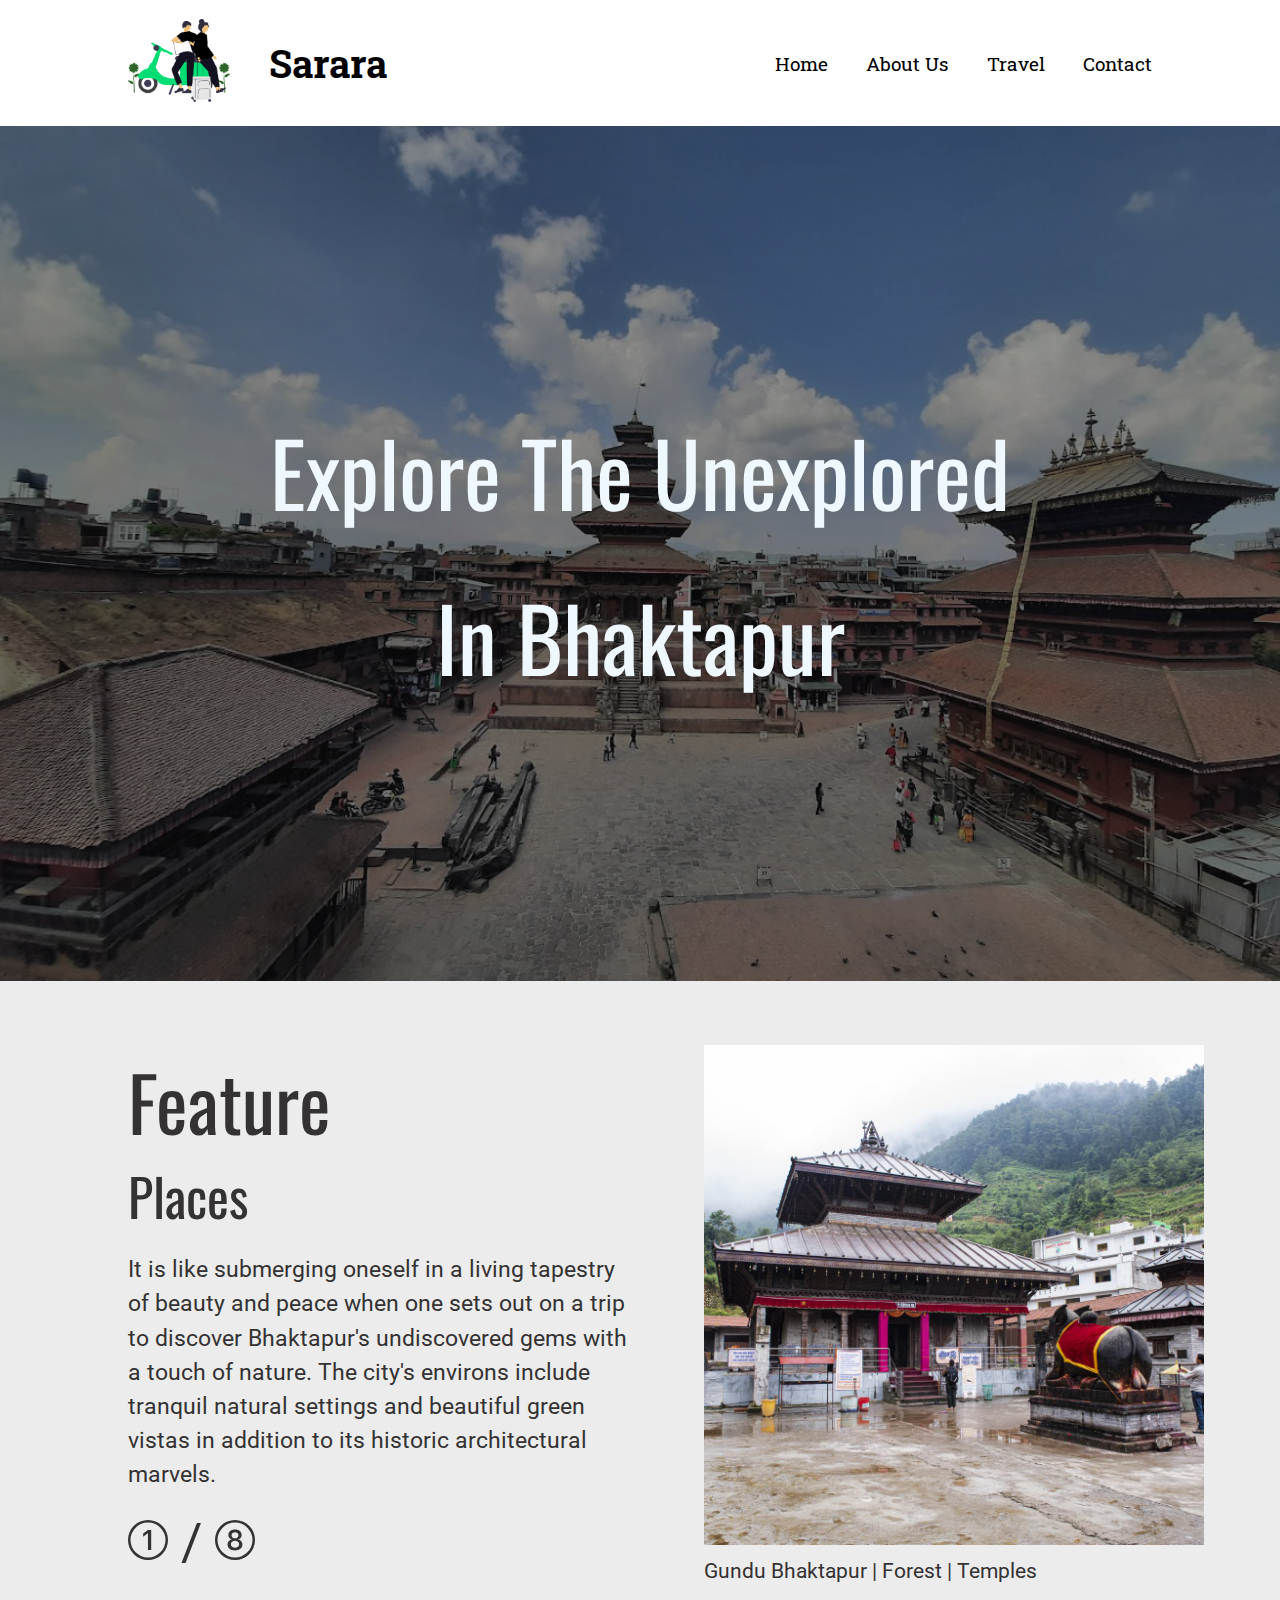
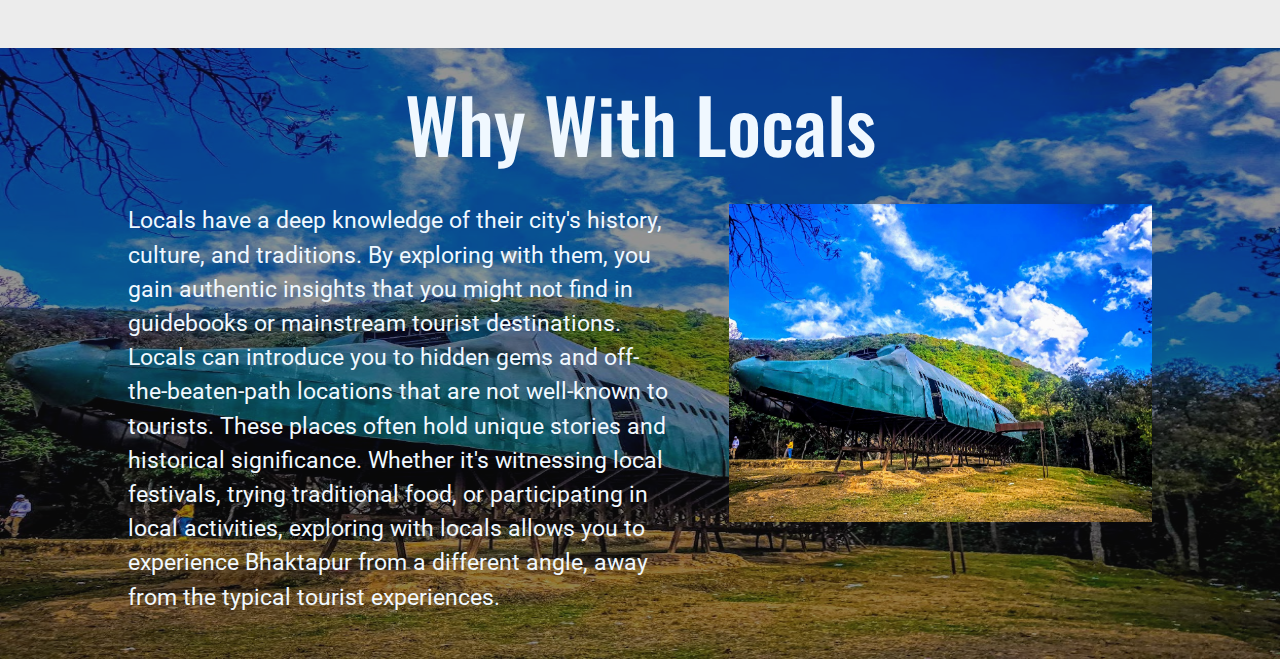
==== html/index.html @ 26d7cf59 "file added" ====
<!DOCTYPE html>
<html lang="en">
<head>
    <meta charset="UTF-8">
    <meta http-equiv="X-UA-Compatible" content="IE=edge">
    <meta name="viewport" content="width=device-width, initial-scale=1.0">
    <link rel="stylesheet" href="../css/nav.css">
    <link rel="stylesheet" href="../css/home.css">
    <title>Document</title>
</head>
<body>
    <div class="header">
        <div class="navbar">
            <div class="navbar-img">
                <a href="/" class="navbar-a"><img src="../static/image/elegent-_1_.jpg" alt=""></a>
                <a href="/" class="navbar-font"> 
                    <img src="../image/logo.png" alt="">
                </a>
                <h1>Sarara</h1>
            </div>
            <div class="navlist">
                <a class="nav" href="">Home</a>
                <a class="nav" href="">About Us</a>
                <a class="nav" href="">Travel</a>
                <a class="nav" href="">Contact</a>
            </div>
            <div class="menu hide">
                <svg class="menu-svg" version="1.1" id="Capa_1" xmlns="http://www.w3.org/2000/svg"
                    xmlns:xlink="http://www.w3.org/1999/xlink" x="0px" y="0px" viewBox="0 0 512 512"
                    style="enable-background:new 0 0 512 512;" xml:space="preserve">
    
                    <path d="M501.333,96H10.667C4.779,96,0,100.779,0,106.667s4.779,10.667,10.667,10.667h490.667c5.888,0,10.667-4.779,10.667-10.667
                       S507.221,96,501.333,96z" />
    
                    <path d="M501.333,245.333H10.667C4.779,245.333,0,250.112,0,256s4.779,10.667,10.667,10.667h490.667
                       c5.888,0,10.667-4.779,10.667-10.667S507.221,245.333,501.333,245.333z" />
    
                    <path d="M501.333,394.667H10.667C4.779,394.667,0,399.445,0,405.333C0,411.221,4.779,416,10.667,416h490.667
                       c5.888,0,10.667-4.779,10.667-10.667C512,399.445,507.221,394.667,501.333,394.667z" />
    
                </svg>
            </div>
        </div>
    </div>
    <div class="slider-root">
        <div class="slider-image">
            <!-- <img src="../image/nyatapola.jpeg" alt=""> -->
            <img src="../image/taumadhi.jpg" alt="">
                <div class="slider-transparent">
                    <h3>Explore The Unexplored</h3>
                    <h3> In Bhaktapur</h3>
                    
                        
                    
                </div>
        </div>
    </div>
    <div class="feature-place">
        <div class="left">
            <h1>Feature</h1>
            <h2>Places</h2>
            <p>It is like submerging oneself in a living tapestry of beauty and peace when one sets out on a trip to discover Bhaktapur's undiscovered gems with a touch of nature. The city's environs include tranquil natural settings and beautiful green vistas in addition to its historic architectural marvels. 
            </p>
            <svg xmlns="http://www.w3.org/2000/svg" width="40" height="40" fill="currentColor" class="bi bi-1-circle" viewBox="0 0 16 16">
                <path d="M1 8a7 7 0 1 0 14 0A7 7 0 0 0 1 8Zm15 0A8 8 0 1 1 0 8a8 8 0 0 1 16 0ZM9.283 4.002V12H7.971V5.338h-.065L6.072 6.656V5.385l1.899-1.383h1.312Z"/>
            </svg> /
            <svg xmlns="http://www.w3.org/2000/svg" width="40" height="40" fill="currentColor" class="bi bi-8-circle" viewBox="0 0 16 16">
                <path d="M1 8a7 7 0 1 0 14 0A7 7 0 0 0 1 8Zm15 0A8 8 0 1 1 0 8a8 8 0 0 1 16 0Zm-5.03 1.803c0 1.394-1.218 2.355-2.988 2.355-1.763 0-2.953-.955-2.953-2.344 0-1.271.95-1.851 1.647-2.003v-.065c-.621-.193-1.33-.738-1.33-1.781 0-1.225 1.09-2.121 2.66-2.121s2.654.896 2.654 2.12c0 1.061-.738 1.595-1.336 1.782v.065c.703.152 1.647.744 1.647 1.992Zm-4.347-3.71c0 .739.586 1.255 1.383 1.255s1.377-.516 1.377-1.254c0-.733-.58-1.23-1.377-1.23s-1.383.497-1.383 1.23Zm-.281 3.645c0 .838.72 1.412 1.664 1.412.943 0 1.658-.574 1.658-1.412 0-.843-.715-1.424-1.658-1.424-.944 0-1.664.58-1.664 1.424Z"/>
              </svg>
        </div>
        <div class="right">
            <img src="../image/doleshwar.jpg" alt="">
            <p>Gundu Bhaktapur | Forest | Temples</p>
        </div>
    </div>  
    <div class="whylocal">
        <img src="../image/plane.jpeg" alt="">
        <div class="why-content">
            <h1>Why With Locals</h1>
            <div class="why-detail">
                <p>Locals have a deep knowledge of their city's history, culture, and traditions. 
                    By exploring with them, you gain authentic insights that you might not find in guidebooks or mainstream tourist destinations. 
                    Locals can introduce you to hidden gems and off-the-beaten-path locations that are not well-known to tourists. 
                    These places often hold unique stories and historical significance.
                    Whether it's witnessing local festivals, trying traditional food, or participating in local activities, exploring with locals allows you to experience Bhaktapur from a different angle, away from the typical tourist experiences.
                </p>
                <img src="../image/plane.jpeg" alt="">
            </div>
        </div>
    </div>  
    <script src="../js/nav.js"></script>
</body>
</html>
---- css/nav.css ----
@import url('https://fonts.googleapis.com/css2?family=Roboto+Slab:wght@300&family=Roboto:wght@300&display=swap');
@import url('https://fonts.googleapis.com/css2?family=Oswald:wght@400;500&display=swap');

*{
    padding: 0;
    margin: 0;
    box-sizing: border-box;
    font-family: 'Roboto', sans-serif;

}
html{
    font-size: 62.5%;
}
.header{
    width: 100%;
}
h1,h2,h3,h4,h5,h6,a{
    font-family: 'Roboto Slab', serif;

}
.navbar{
    width: 100%;
    display: flex;
    justify-content: space-between;
    padding: 1.5vw 10vw;
    /* padding-top: 2vw; */
    justify-items: center;
    align-items: center;
}
.navbar a{
    font-size:1.5vw;
    text-decoration: none;
    color: black;
}
.navbar-img{
    display: flex;
    align-items: center;
}
.navbar-img > h1{
    font-size: clamp(2vw,3vw,5vw);
    margin-left: clamp(2vw,3vw,5vw);

}
.navbar-a, .navbar-font{
    -webkit-tap-highlight-color:transparent;
    
}
.navbar a img{
    width: clamp(7vw,8vw,12vw);
    outline: none;
}
.navbar-img .navbar-font svg{
    width: clamp(10vw,20vw,30vw);
    margin-left: 1rem;
    fill: tomato;
}
.navbar a img:focus{
    outline: 0 !important;
}
.navlist{
    display: flex;
    column-gap: 3vw;
    align-items: center;
}
.navlist a {
    font-size:1.5vw;
    font-weight:400 ;
    text-decoration: none;
    color: black;
    
    
}
.navlist a:hover{
    border-bottom: .15rem solid rgba(148, 31, 31, 0.836)
}
.hide{
    display: none;

}
.search-box{
    display: flex;
    justify-content: center;
    align-items: center;
    column-gap: 10px;
    
}
.unactive{
    display: none;
}
.searchtext{
    outline: none;
    display: none;
    width: 0;
    font-size: 2rem;
    border: 2px solid lightgrey;
    border-radius: 5rem;
    padding: 1.5rem 3rem;
    position: relative;
}
.search-button,.search-cross{
    height: 2.5rem;
    width: 2.5rem;  
}
.search-cross {
    display: none;
    position: absolute;
    right: 12%;
}
.searchcross-active{
    display: block;
}
.searchtext-effect{
    width: 35vw;
    display: block;
    animation: fade 1s;
}
@keyframes fade {
    from{
        opacity: 0;
        transform: scale(0)
    }
    to{
        opacity: 1;
        transform: scale(1)
    }
    
}




@media (max-width:950px){
    .navbar{
        justify-content: space-between;
        align-items: center;
        padding: 5vw;
        flex-wrap: wrap;
        
    }
    .navbar a img{
        width: 10vw;
    }
    .navbar-img .navbar-font svg{
        width: 25vw;
    }
    .navlist {
        margin: 0;
        padding: 0 5vw;
        width: 100%;
        display: none;
    }

    .navlist.active{
        display: flex;
        flex-direction: column;
        align-items: flex-start;
        order: 2;

    }
    
    .navlist a{
        display: block;
        padding: 3vw 0;
        font-size: 2rem;
        font-weight: 300;
        padding-bottom: .5vw;

    }
    .menu{
        display: block;
        
    }
    .menu-svg{
        width: 3rem;
        height: 3rem;

    }
     .search-box{
        display:none;
    }
    
    .search-box.active{
        display: flex;
        order: 3;
        margin: 3vw 5vw;
        margin-bottom: .5vw;
    }
    .searchtext-effect{
        width: 75vw;
    }
    .search-cross {
        right: 18%;
    }
}
@media (max-width:600px) {
    
    
    .navlist a{
        padding: 10vw 0;
        padding-bottom: 1vw;

    }
    .navbar a img{
        width: 15vw;
    }
    .navbar-img .navbar-font svg{
        width: 45vw;
    }
    
    .menu{
        
        display: block;
        
    }
    
    
    .navbar a h1{
        font-size:2rem;
        padding: 1rem;
    }
    .menu-svg{
        width: 3.2rem;
        height: 5rem;
    }
    
    .search-box.active{
        margin: 5vw;
    }
    
}
---- css/home.css ----
.slider-root{
    height: 95vh;
    width: 100%;
    display: flex;
    flex-direction: column;
    position: relative;
}
.slider-image{
    height: 100%;
    width: 100%;    
    position: absolute;
    top: 0;
    left: 0;
    /* opacity: 0; */
    /* display: ; */
}
.slider-image img{
    height:100%;
    width: 100%;
    object-fit: cover;
    object-position:center;


}

.slider-transparent{
    display: flex;
    flex-direction: column;
    row-gap: 1rem;
    justify-content: center;
    position: absolute;
    top: 0;
    left: 0;
    height: 100%;
    width: 100%;
    background: rgba(17, 17, 17, 0.452);
}
/* .slider-transparent h3,.slider-transparent p{
    margin-left:9vw;
    
    
} */

.slider-transparent h3{
    font-family: 'Oswald', sans-serif;
    font-size: calc(5.3vw + 2rem);
    font-weight: 400;
    margin-top: 1vw; 
    margin-bottom: 1vw;   
    color: aliceblue;
    text-align: center;
}
.slider-transparent p{
    font-family: 'Roboto', serif;
    font-size:calc(1vw + 1rem);
    font-weight: 400;
    line-height: 1.2;
    /* color: rgb(37, 37, 37); */
    color: aliceblue;
    margin-bottom: 2vw;
    padding-right:clamp(25vw,40vw,50vw) ;

}
.feature-place{
    width: 100%;
    background: rgba(230, 230, 230, 0.741);
    
    display: flex;
    justify-content: space-between;

}
.left, .right{
    width: 50vw;
    padding: 5vw 10vw;
    padding-right: 0;

}
.feature-place, .left > h1 {
    font-family: 'Oswald', sans-serif;
    font-weight: 400;
    font-size: calc(4.3vw + 2rem);
    color: rgb(52, 50, 50);

}
.left p{
    font-family: 'Roboto', serif;
    font-size:calc(1vw + 1rem);
    padding:  1.5vw 0;
    line-height: 1.5;
    color: rgb(52, 50, 50);

    /* padding-right: 7vw; */
    /* margin: 50px 0; */

}
.feature-place, .left > h2 {
    font-family: 'Oswald', sans-serif;
    font-weight: 400;
    font-size: calc(2.5vw + 2rem);

}
.right{
    padding: 5vw ;
}
.right img{
    height: 500px;
    width: 500px;
}
.right > p{
    padding: 1vw 0;
    line-height: 0;
    font-size: calc(0.5vw + 1.5rem);
    
}
.whylocal{
    width: 100%;
    position: relative;
    
}
.whylocal > img{
    height: 100%;
    width: 100%;
    position: absolute;
    top: 0;
    left: 0;

}

.why-content{
    padding: 70px 4vw;
    width: 100%;
    background-color: rgba(17, 17, 17, 0.452);;
    position: relative;
    padding: 1.5vw 10vw;
    


}
.why-content h1{
    font-family: 'Oswald', sans-serif;
    color: aliceblue;
    font-size: calc(4.3vw + 2rem);
    font-weight: 500;
    text-align: center;
}
.why-detail{
    position: relative;
    display: flex;
    column-gap: 4vw;
    padding: 2vw 0;
}
.why-detail p{
    font-family: 'Roboto', serif;
    font-size:calc(1vw + 1rem);
    
    line-height: 1.5;
    color: rgb(52, 50, 50);
    color: aliceblue;

}
.why-detail img{
    height: calc(17vw + 10rem);
    width: calc(17vw +10rem); 
    object-fit: cover;
}

@media (max-width:950px){
    .slider-image h3,.slider-image p{
        margin-left: 5vw;
        
    }
    
    .slider-image p{
        margin-bottom: 7vw;
        
    }
    .feature-place{
        flex-direction: column;
    }
    .left{
        padding: 5vw 0;
        width: 100%;
        text-align: center;
    }
    .left p{
        line-height: 2;
        padding:  3vw;
    }
    .right{
        padding: 5vw 0;
        width: 100%;
    }
    .right > img {
        width: 100%;
        object-fit:cover;
    }
    .whylocal{
        background-position: center;
        
        
    }
    .why-detail{
        display: flex;
        padding-top: 1.5rem;
        flex-direction: column-reverse;
        row-gap: 2.5vw;
        align-items: center;
    }
    .why-detail p{
        font-size: 2.1vw;
    }
    .why-detail img{
        height: 50vw;
        width: 80vw;
        margin: 30px 0;
    }
    
    
}

@media (max-width:650px) {
    html{
        font-size: 50%;
    }
    .slider-root{
        height: 60vh;
    }
    .slider-image{
        height: 100%;
        width: 100%;
    }
    .slider-transparent h3,.slider-transparent p{
        margin:0 4vw;
        margin-bottom: 0;
    }
    .slider-transparent p{
        font-size: 4.2fvw;
    }
    .why-detail{
        display: flex;
        padding-top: 1.5rem;
        flex-direction: column-reverse;
        row-gap: 2.5vw;
        align-items: center;
    }
    .why-detail img{
        height: 50vw;
        width: 80vw;
        margin: 30px 0;
    }
    .why-detail p{
        font-size: calc(1.5vw + 1rem);
        /* padding: 5vw; */
        line-height: 1.4;
    }
}
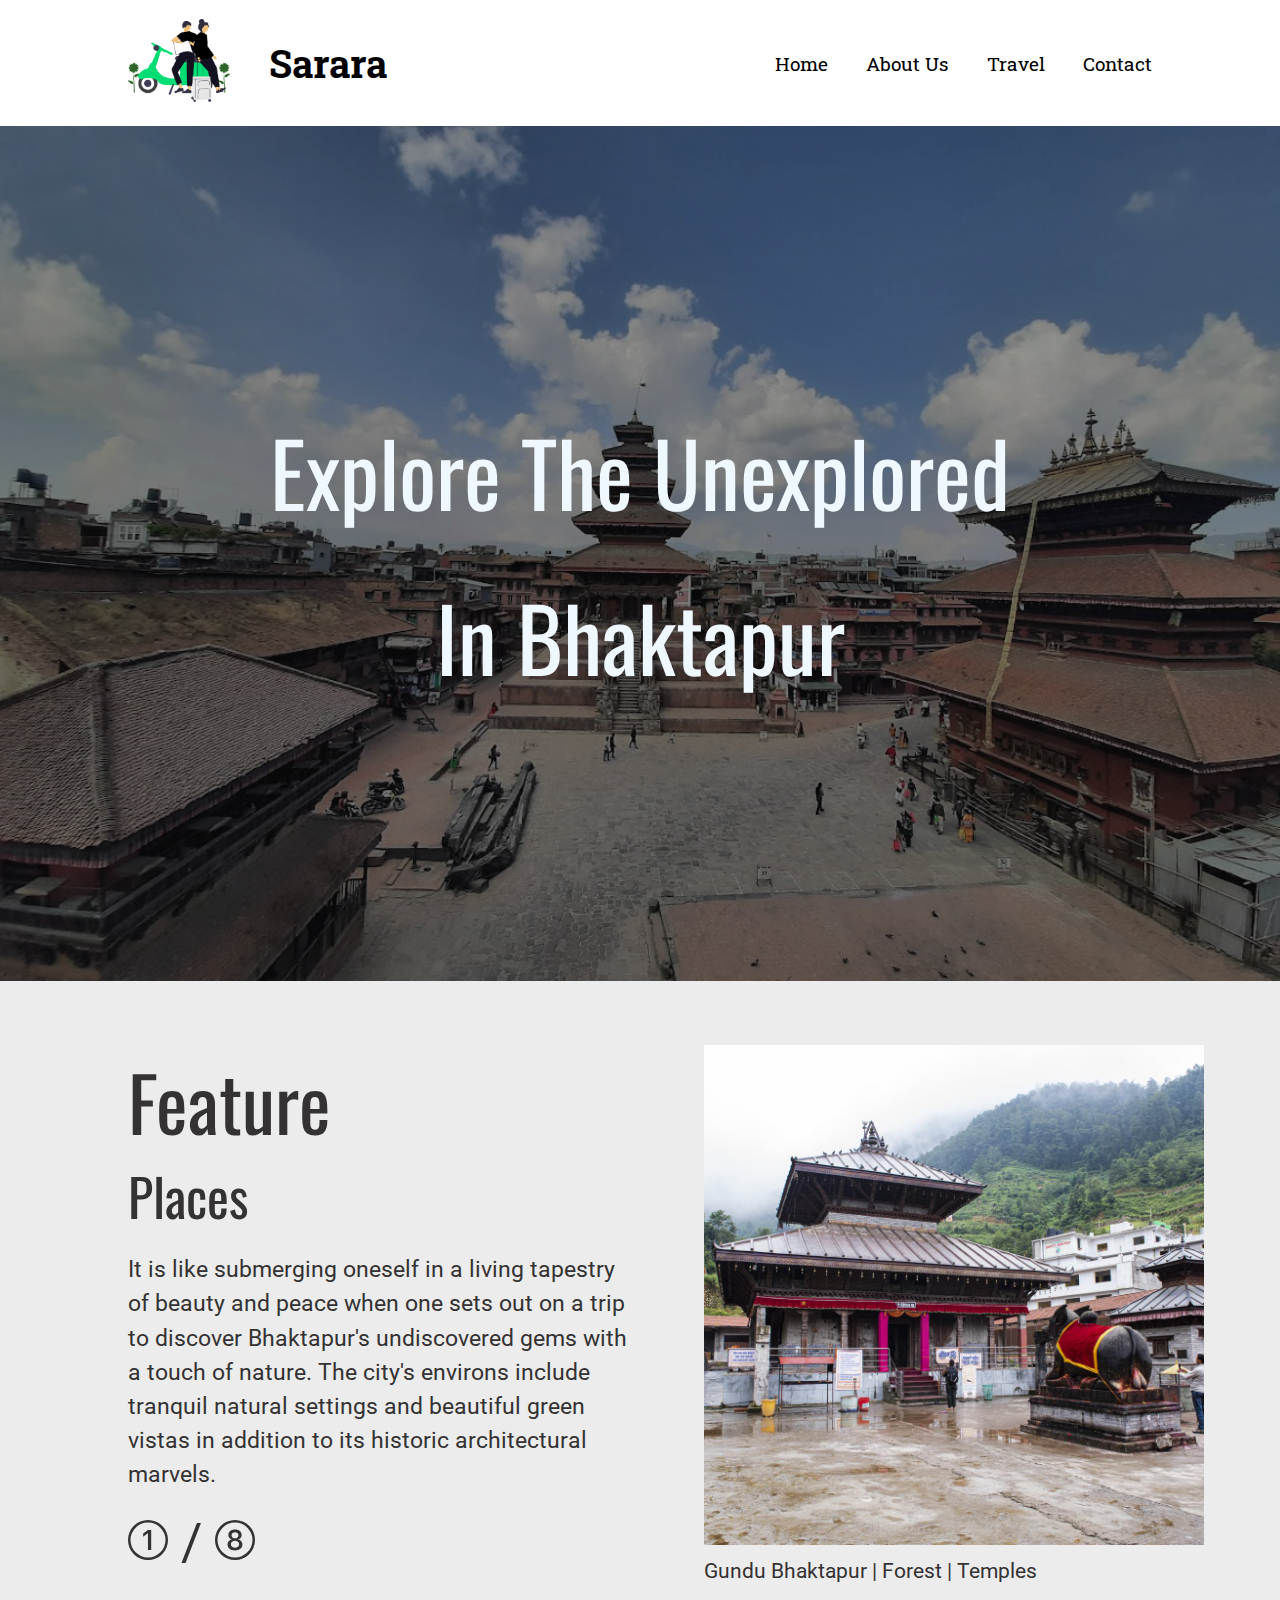
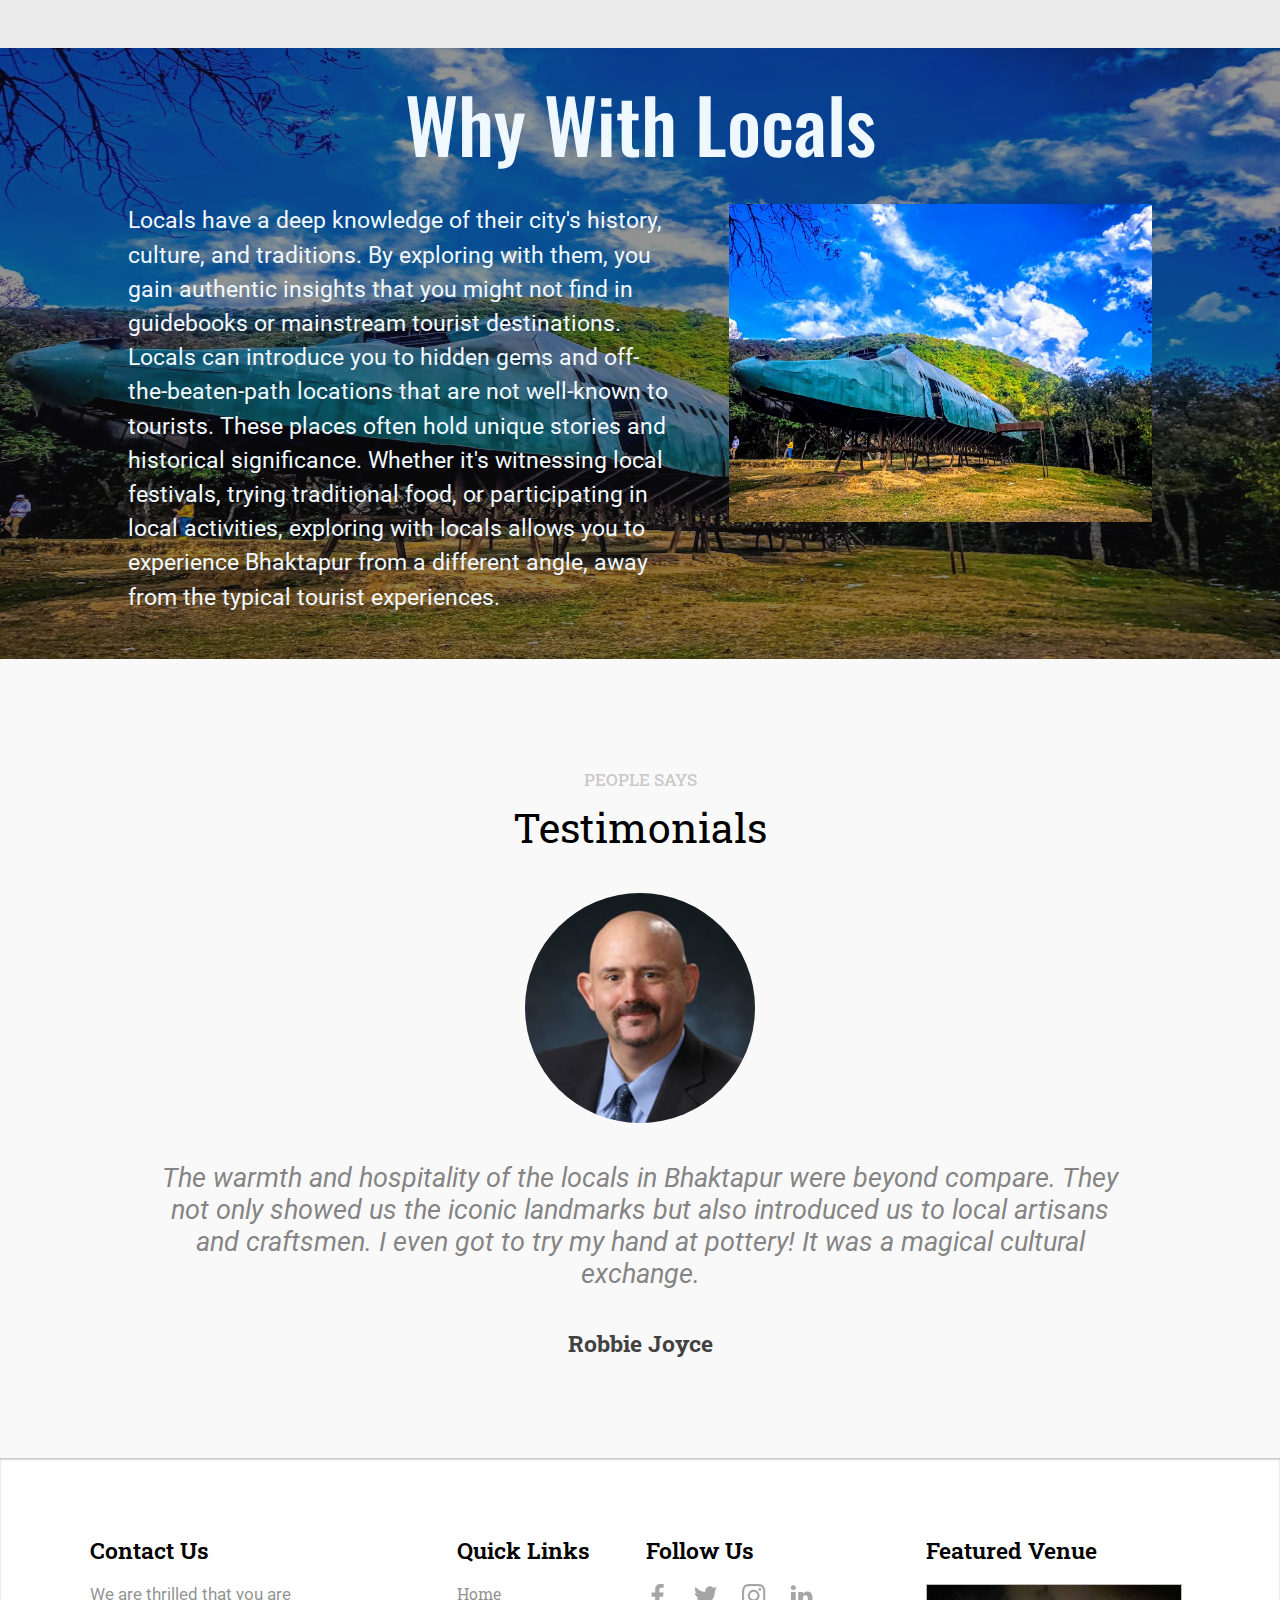
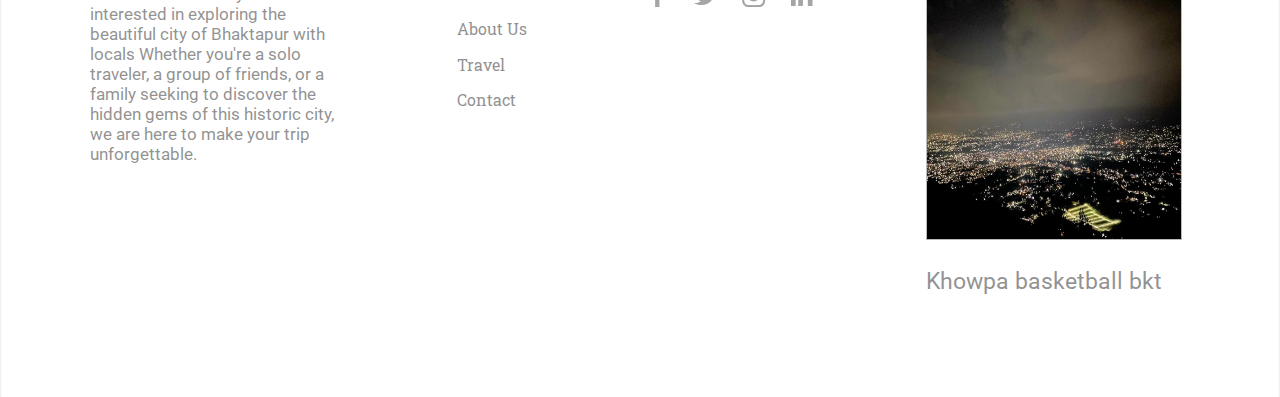
==== commit efde4326: "aad" ====
--- a/html/index.html
+++ b/html/index.html
@@ -6,6 +6,7 @@
     <meta name="viewport" content="width=device-width, initial-scale=1.0">
     <link rel="stylesheet" href="../css/nav.css">
     <link rel="stylesheet" href="../css/home.css">
+    <link rel="stylesheet" href="../css/footer.css">
     <title>Document</title>
 </head>
 <body>
@@ -87,7 +88,63 @@
                 <img src="../image/plane.jpeg" alt="">
             </div>
         </div>
-    </div>  
+    </div> 
+    <div class="testimonial">
+        <h3>PEOPLE SAYS</h3>
+        <h1>Testimonials</h1>
+        <div class="testimonial-slide">
+        <img class="testimonial-pic" src="../image/robbie.jpg" alt="">
+        
+       
+       
+    </div>
+        <p>The warmth and hospitality of the locals in Bhaktapur 
+            were beyond compare. They not only showed us the iconic 
+            landmarks but also introduced us to local artisans and craftsmen.
+             I even got to try my hand at pottery!
+             It was a magical cultural exchange.</p>
+        <h4>Robbie Joyce</h4>
+        </div>
+    <div class="footer">
+        <div class="section1">
+            <h2 class="footer-h2" >Contact Us</h2>
+            <p>We are thrilled that you are interested in exploring the beautiful 
+                city of Bhaktapur with locals  Whether you're a solo traveler, 
+                a group of friends, or a family seeking 
+                to discover the hidden gems of this historic city, we are here to make your trip unforgettable.</p>
+
+        </div>
+        <div class="section2">
+            <h2 class="footer-h2">Quick Links</h2>
+            <div class="section2-link">
+                <a class="nav" href="">Home</a>
+                <a class="nav" href="">About Us</a>
+                <a class="nav" href="">Travel</a>
+                <a class="nav" href="">Contact</a>
+            </div>
+        </div>
+        <div class="section3">
+            <h2 class="footer-h2">Follow Us</h2>
+            <div class="footer-logo">
+                <a href="https://www.facebook.com/"><svg class="footer-svg" version="1.1" id="Capa_1" xmlns="http://www.w3.org/2000/svg" xmlns:xlink="http://www.w3.org/1999/xlink" x="0px" y="0px"
+                viewBox="0 0 155.139 155.139" style="enable-background:new 0 0 155.139 155.139;" xml:space="preserve">
+          
+               <path id="f_1_" d="M89.584,155.139V84.378h23.742l3.562-27.585H89.584V39.184
+                   c0-7.984,2.208-13.425,13.67-13.425l14.595-0.006V1.08C115.325,0.752,106.661,0,96.577,0C75.52,0,61.104,12.853,61.104,36.452
+                   v20.341H37.29v27.585h23.814v70.761H89.584z"/>
+        
+                </svg> </a>
+                <a href="https://www.twitter.com/"><svg class="footer-svg" id="Bold" enable-background="new 0 0 24 24" height="512" viewBox="0 0 24 24" width="512" xmlns="http://www.w3.org/2000/svg"><path d="m21.534 7.113c.976-.693 1.797-1.558 2.466-2.554v-.001c-.893.391-1.843.651-2.835.777 1.02-.609 1.799-1.566 2.165-2.719-.951.567-2.001.967-3.12 1.191-.903-.962-2.19-1.557-3.594-1.557-2.724 0-4.917 2.211-4.917 4.921 0 .39.033.765.114 1.122-4.09-.2-7.71-2.16-10.142-5.147-.424.737-.674 1.58-.674 2.487 0 1.704.877 3.214 2.186 4.089-.791-.015-1.566-.245-2.223-.606v.054c0 2.391 1.705 4.377 3.942 4.835-.401.11-.837.162-1.29.162-.315 0-.633-.018-.931-.084.637 1.948 2.447 3.381 4.597 3.428-1.674 1.309-3.8 2.098-6.101 2.098-.403 0-.79-.018-1.177-.067 2.18 1.405 4.762 2.208 7.548 2.208 8.683 0 14.342-7.244 13.986-14.637z"/></svg> </a>
+                <a href="https://www.instagram.com/"><svg class="footer-svg" height="511pt" viewBox="0 0 511 511.9" width="511pt" xmlns="http://www.w3.org/2000/svg"><path d="m510.949219 150.5c-1.199219-27.199219-5.597657-45.898438-11.898438-62.101562-6.5-17.199219-16.5-32.597657-29.601562-45.398438-12.800781-13-28.300781-23.101562-45.300781-29.5-16.296876-6.300781-34.898438-10.699219-62.097657-11.898438-27.402343-1.300781-36.101562-1.601562-105.601562-1.601562s-78.199219.300781-105.5 1.5c-27.199219 1.199219-45.898438 5.601562-62.097657 11.898438-17.203124 6.5-32.601562 16.5-45.402343 29.601562-13 12.800781-23.097657 28.300781-29.5 45.300781-6.300781 16.300781-10.699219 34.898438-11.898438 62.097657-1.300781 27.402343-1.601562 36.101562-1.601562 105.601562s.300781 78.199219 1.5 105.5c1.199219 27.199219 5.601562 45.898438 11.902343 62.101562 6.5 17.199219 16.597657 32.597657 29.597657 45.398438 12.800781 13 28.300781 23.101562 45.300781 29.5 16.300781 6.300781 34.898438 10.699219 62.101562 11.898438 27.296876 1.203124 36 1.5 105.5 1.5s78.199219-.296876 105.5-1.5c27.199219-1.199219 45.898438-5.597657 62.097657-11.898438 34.402343-13.300781 61.601562-40.5 74.902343-74.898438 6.296876-16.300781 10.699219-34.902343 11.898438-62.101562 1.199219-27.300781 1.5-36 1.5-105.5s-.101562-78.199219-1.300781-105.5zm-46.097657 209c-1.101562 25-5.300781 38.5-8.800781 47.5-8.601562 22.300781-26.300781 40-48.601562 48.601562-9 3.5-22.597657 7.699219-47.5 8.796876-27 1.203124-35.097657 1.5-103.398438 1.5s-76.5-.296876-103.402343-1.5c-25-1.097657-38.5-5.296876-47.5-8.796876-11.097657-4.101562-21.199219-10.601562-29.398438-19.101562-8.5-8.300781-15-18.300781-19.101562-29.398438-3.5-9-7.699219-22.601562-8.796876-47.5-1.203124-27-1.5-35.101562-1.5-103.402343s.296876-76.5 1.5-103.398438c1.097657-25 5.296876-38.5 8.796876-47.5 4.101562-11.101562 10.601562-21.199219 19.203124-29.402343 8.296876-8.5 18.296876-15 29.398438-19.097657 9-3.5 22.601562-7.699219 47.5-8.800781 27-1.199219 35.101562-1.5 103.398438-1.5 68.402343 0 76.5.300781 103.402343 1.5 25 1.101562 38.5 5.300781 47.5 8.800781 11.097657 4.097657 21.199219 10.597657 29.398438 19.097657 8.5 8.300781 15 18.300781 19.101562 29.402343 3.5 9 7.699219 22.597657 8.800781 47.5 1.199219 27 1.5 35.097657 1.5 103.398438s-.300781 76.300781-1.5 103.300781zm0 0"/><path d="m256.449219 124.5c-72.597657 0-131.5 58.898438-131.5 131.5s58.902343 131.5 131.5 131.5c72.601562 0 131.5-58.898438 131.5-131.5s-58.898438-131.5-131.5-131.5zm0 216.800781c-47.097657 0-85.300781-38.199219-85.300781-85.300781s38.203124-85.300781 85.300781-85.300781c47.101562 0 85.300781 38.199219 85.300781 85.300781s-38.199219 85.300781-85.300781 85.300781zm0 0"/><path d="m423.851562 119.300781c0 16.953125-13.746093 30.699219-30.703124 30.699219-16.953126 0-30.699219-13.746094-30.699219-30.699219 0-16.957031 13.746093-30.699219 30.699219-30.699219 16.957031 0 30.703124 13.742188 30.703124 30.699219zm0 0"/></svg> </a>
+                <a href="https://www.linkedin.com/"><svg class="footer-svg" height="682pt" viewBox="-21 -35 682.66669 682" width="682pt" xmlns="http://www.w3.org/2000/svg"><path d="m77.613281-.667969c-46.929687 0-77.613281 30.816407-77.613281 71.320313 0 39.609375 29.769531 71.304687 75.8125 71.304687h.890625c47.847656 0 77.625-31.695312 77.625-71.304687-.894531-40.503906-29.777344-71.320313-76.714844-71.320313zm0 0"/><path d="m8.109375 198.3125h137.195313v412.757812h-137.195313zm0 0"/><path d="m482.054688 188.625c-74.011719 0-123.640626 69.546875-123.640626 69.546875v-59.859375h-137.199218v412.757812h137.191406v-230.5c0-12.339843.894531-24.660156 4.519531-33.484374 9.917969-24.640626 32.488281-50.167969 70.390625-50.167969 49.644532 0 69.5 37.851562 69.5 93.339843v220.8125h137.183594v-236.667968c0-126.78125-67.6875-185.777344-157.945312-185.777344zm0 0"/></svg> </a>
+                </div>
+        </div>
+        <div class="section4">
+            <h2 class="footer-h2">Featured Venue</h2>
+            <img src="../image/malegaun-night.jpg" alt="">
+            <p>Khowpa basketball bkt</p>
+        </div>
+    </div>     
     <script src="../js/nav.js"></script>
 </body>
 </html>--- a/css/home.css
+++ b/css/home.css
@@ -163,7 +163,52 @@
     width: calc(17vw +10rem); 
     object-fit: cover;
 }
-
+.testimonial{
+    width: 100%;
+    text-align: center;
+    padding: 100px 0;
+    background-color: rgba(245, 245, 245, 0.623);
+    
+}
+.testimonial h3{
+    font-size: calc(.7vw + .8rem);
+    font-weight: 500;
+    color: rgba(182, 178, 178, 0.699);
+    padding: .7vw;
+    
+}
+.testimonial h1{
+    font-size: calc(2vw + 1.5rem );
+    font-weight: 400;
+    padding-bottom: 3vw;
+
+}
+.testimonial p{
+    font-size: calc(1.2vw + 1.2rem);
+    font-weight: 400;
+    font-style: italic;
+    color: rgba(112, 111, 111, 0.863);
+    padding: 3vw 12vw;
+
+}
+.testimonial-slide{
+    display: flex ;
+    align-items: center;
+    justify-content: center;
+    column-gap: 30vw ;
+
+}
+.testimonial h4{
+    font-size: calc(1vw + 1rem);
+    color: rgba(46, 46, 46, 0.918);
+    
+
+}
+.testimonial-pic{
+    border-radius: 15rem;
+    height: 18vw;
+    width: 18vw;
+}
 @media (max-width:950px){
     .slider-image h3,.slider-image p{
         margin-left: 5vw;
--- a/css/footer.css
+++ b/css/footer.css
@@ -0,0 +1,96 @@
+*{
+    padding: 0;
+    margin: 0;
+    box-sizing: border-box;
+    font-family: 'Roboto', sans-serif;
+
+}
+html{
+    font-size: 62.5%;
+}
+.footer{
+    width: 100%;
+    display: grid;
+    padding: 6vw 7vw;
+    grid-template-columns: 2fr 1fr 1fr 2fr;
+    grid-gap: 1vw;
+    text-align: left;
+    box-shadow:inset 0 1.5px 2px  rgb(196, 194, 194);
+}
+.footer-h2{
+    font-size: calc(1vw + 1rem);
+    font-weight: 600;
+    padding-bottom: 1.5vw;
+}
+
+.section1 p{
+    color: rgba(110, 110, 110, 0.753);
+    font-size: calc(.7vw + .8rem);
+    padding-right: 7vw;
+    
+}
+
+.section2-link{
+    display: flex;
+    flex-direction: column;
+    row-gap: 1.2vw;
+}
+.section2-link a{
+    font-size: calc(.6vw + .8rem);
+    color: rgba(110, 110, 110, 0.753);
+    text-decoration: none;
+}
+
+
+.footer-logo{
+    display: flex;
+    column-gap: calc(1vw + 1.2rem);
+}
+.footer-svg{
+    height: calc(.8vw + 1.3rem);
+    width: calc(.8vw + 1.3rem);
+    fill: rgb(165, 165, 165);
+}
+.section4{
+    margin-left: 7vw;
+}
+.section4 p{
+    color: rgba(110, 110, 110, 0.753);
+    font-size: calc(1vw + 1rem);
+    padding: 2vw 0;
+    font-weight: 400;
+}
+.section4 img{
+    height: 20vw;
+    width: 20vw;
+    border: 1px solid rgba(161, 161, 161, 0.733);
+}
+.footer-button{
+    background-color: rgb(29, 29, 29);
+    text-decoration: none;
+    padding: .5vw 1.2vw;
+    font-family: 'Roboto', sans-serif;
+    font-size: calc(0.7vw + 0.6rem);
+    font-weight: 600;
+    color: rgb(231, 231, 231);
+    border: 1px solid rgb(26, 26, 26);
+}
+
+@media (max-width:650px) {
+.footer{
+    grid-template-columns: 2fr 2fr;
+    grid-gap: 6vw;
+    grid-row-gap: 5vw;
+    margin-right: -10vw;
+    padding: 10vw;
+    
+}
+
+.section3{
+    order: 2;
+}
+.section4{
+    order: 1;
+    margin: 0;
+}
+}
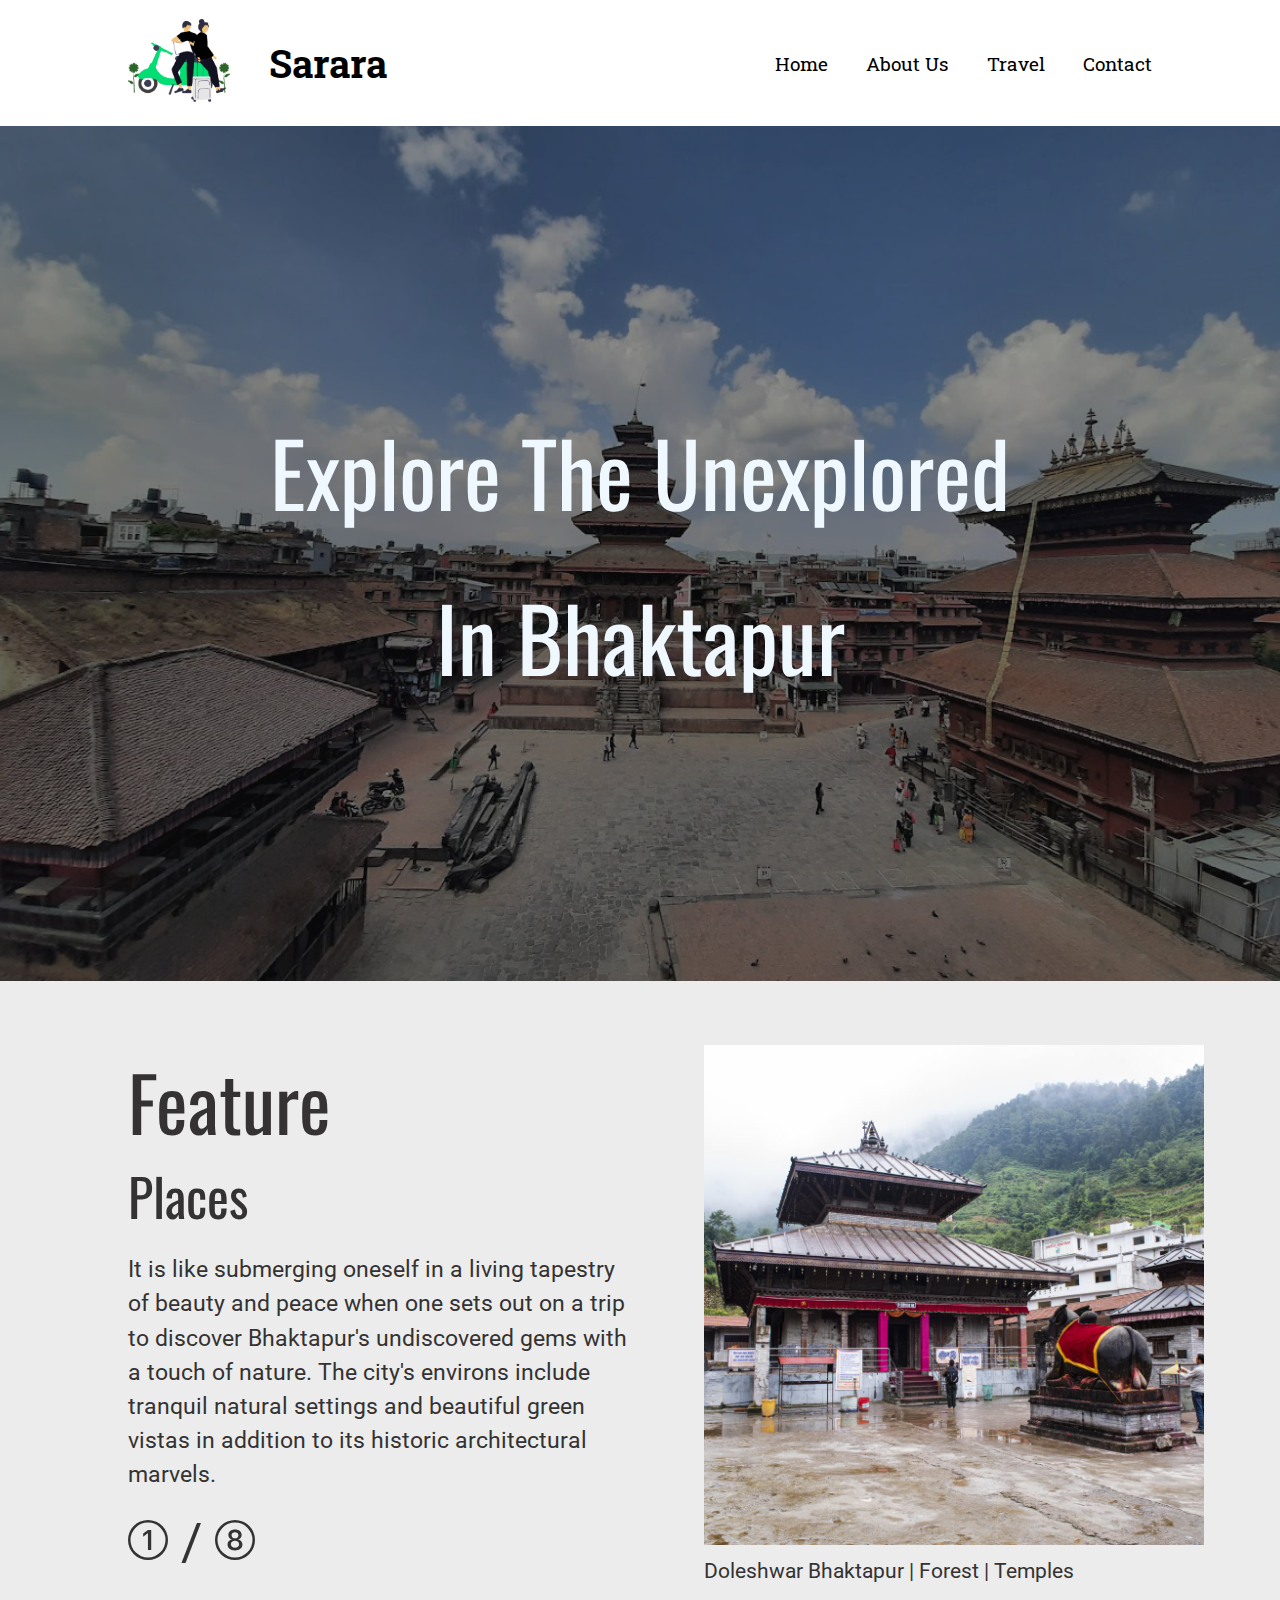
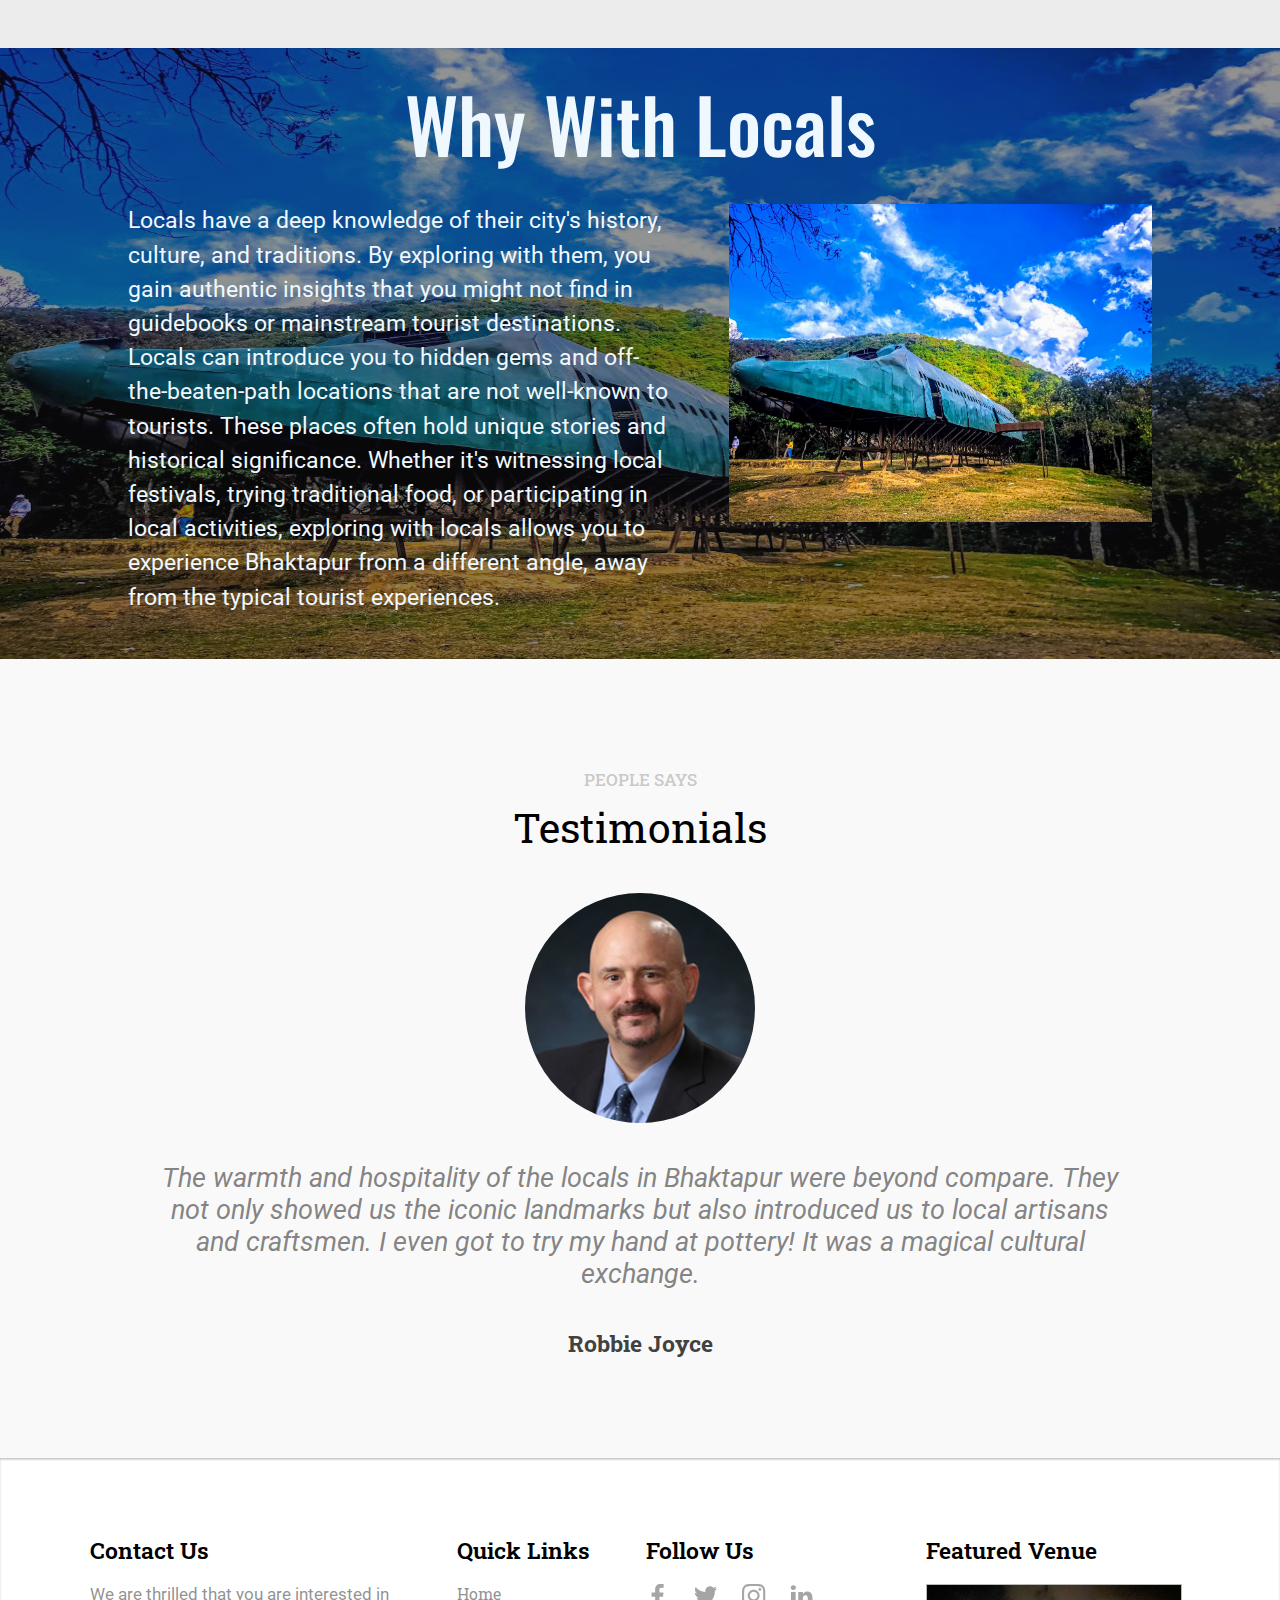
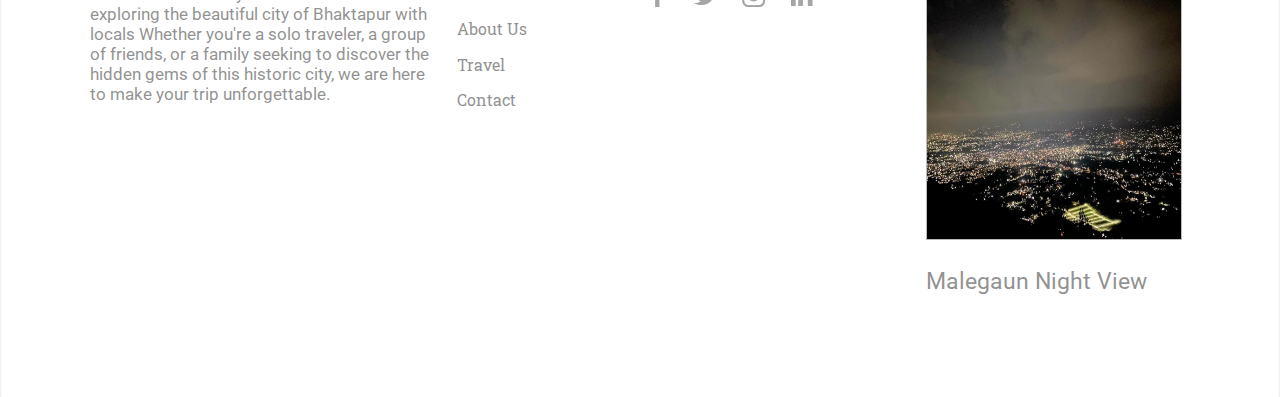
==== commit 3c0c2ecc: "aa" ====
--- a/html/index.html
+++ b/html/index.html
@@ -23,7 +23,7 @@
                 <a class="nav" href="">Home</a>
                 <a class="nav" href="">About Us</a>
                 <a class="nav" href="">Travel</a>
-                <a class="nav" href="">Contact</a>
+                <a class="nav" href="contact.html">Contact</a>
             </div>
             <div class="menu hide">
                 <svg class="menu-svg" version="1.1" id="Capa_1" xmlns="http://www.w3.org/2000/svg"
@@ -71,7 +71,7 @@
         </div>
         <div class="right">
             <img src="../image/doleshwar.jpg" alt="">
-            <p>Gundu Bhaktapur | Forest | Temples</p>
+            <p>Doleshwar Bhaktapur | Forest | Temples</p>
         </div>
     </div>  
     <div class="whylocal">
@@ -93,18 +93,15 @@
         <h3>PEOPLE SAYS</h3>
         <h1>Testimonials</h1>
         <div class="testimonial-slide">
-        <img class="testimonial-pic" src="../image/robbie.jpg" alt="">
-        
-       
-       
-    </div>
+            <img class="testimonial-pic" src="../image/robbie.jpg" alt="">
+        </div>
         <p>The warmth and hospitality of the locals in Bhaktapur 
             were beyond compare. They not only showed us the iconic 
             landmarks but also introduced us to local artisans and craftsmen.
              I even got to try my hand at pottery!
              It was a magical cultural exchange.</p>
         <h4>Robbie Joyce</h4>
-        </div>
+    </div>
     <div class="footer">
         <div class="section1">
             <h2 class="footer-h2" >Contact Us</h2>
@@ -120,7 +117,7 @@
                 <a class="nav" href="">Home</a>
                 <a class="nav" href="">About Us</a>
                 <a class="nav" href="">Travel</a>
-                <a class="nav" href="">Contact</a>
+                <a class="nav" href="contact.html">Contact</a>
             </div>
         </div>
         <div class="section3">
@@ -142,9 +139,10 @@
         <div class="section4">
             <h2 class="footer-h2">Featured Venue</h2>
             <img src="../image/malegaun-night.jpg" alt="">
-            <p>Khowpa basketball bkt</p>
+            <p>Malegaun Night View</p>
         </div>
-    </div>     
+    </div> 
+        
     <script src="../js/nav.js"></script>
 </body>
 </html>--- a/css/home.css
+++ b/css/home.css
@@ -209,6 +209,9 @@
     height: 18vw;
     width: 18vw;
 }
+.testimonial-down{
+    padding-bottom: 100px;
+}
 @media (max-width:950px){
     .slider-image h3,.slider-image p{
         margin-left: 5vw;
--- a/css/footer.css
+++ b/css/footer.css
@@ -26,7 +26,7 @@
 .section1 p{
     color: rgba(110, 110, 110, 0.753);
     font-size: calc(.7vw + .8rem);
-    padding-right: 7vw;
+    /* padding-right: 7vw; */
     
 }
 
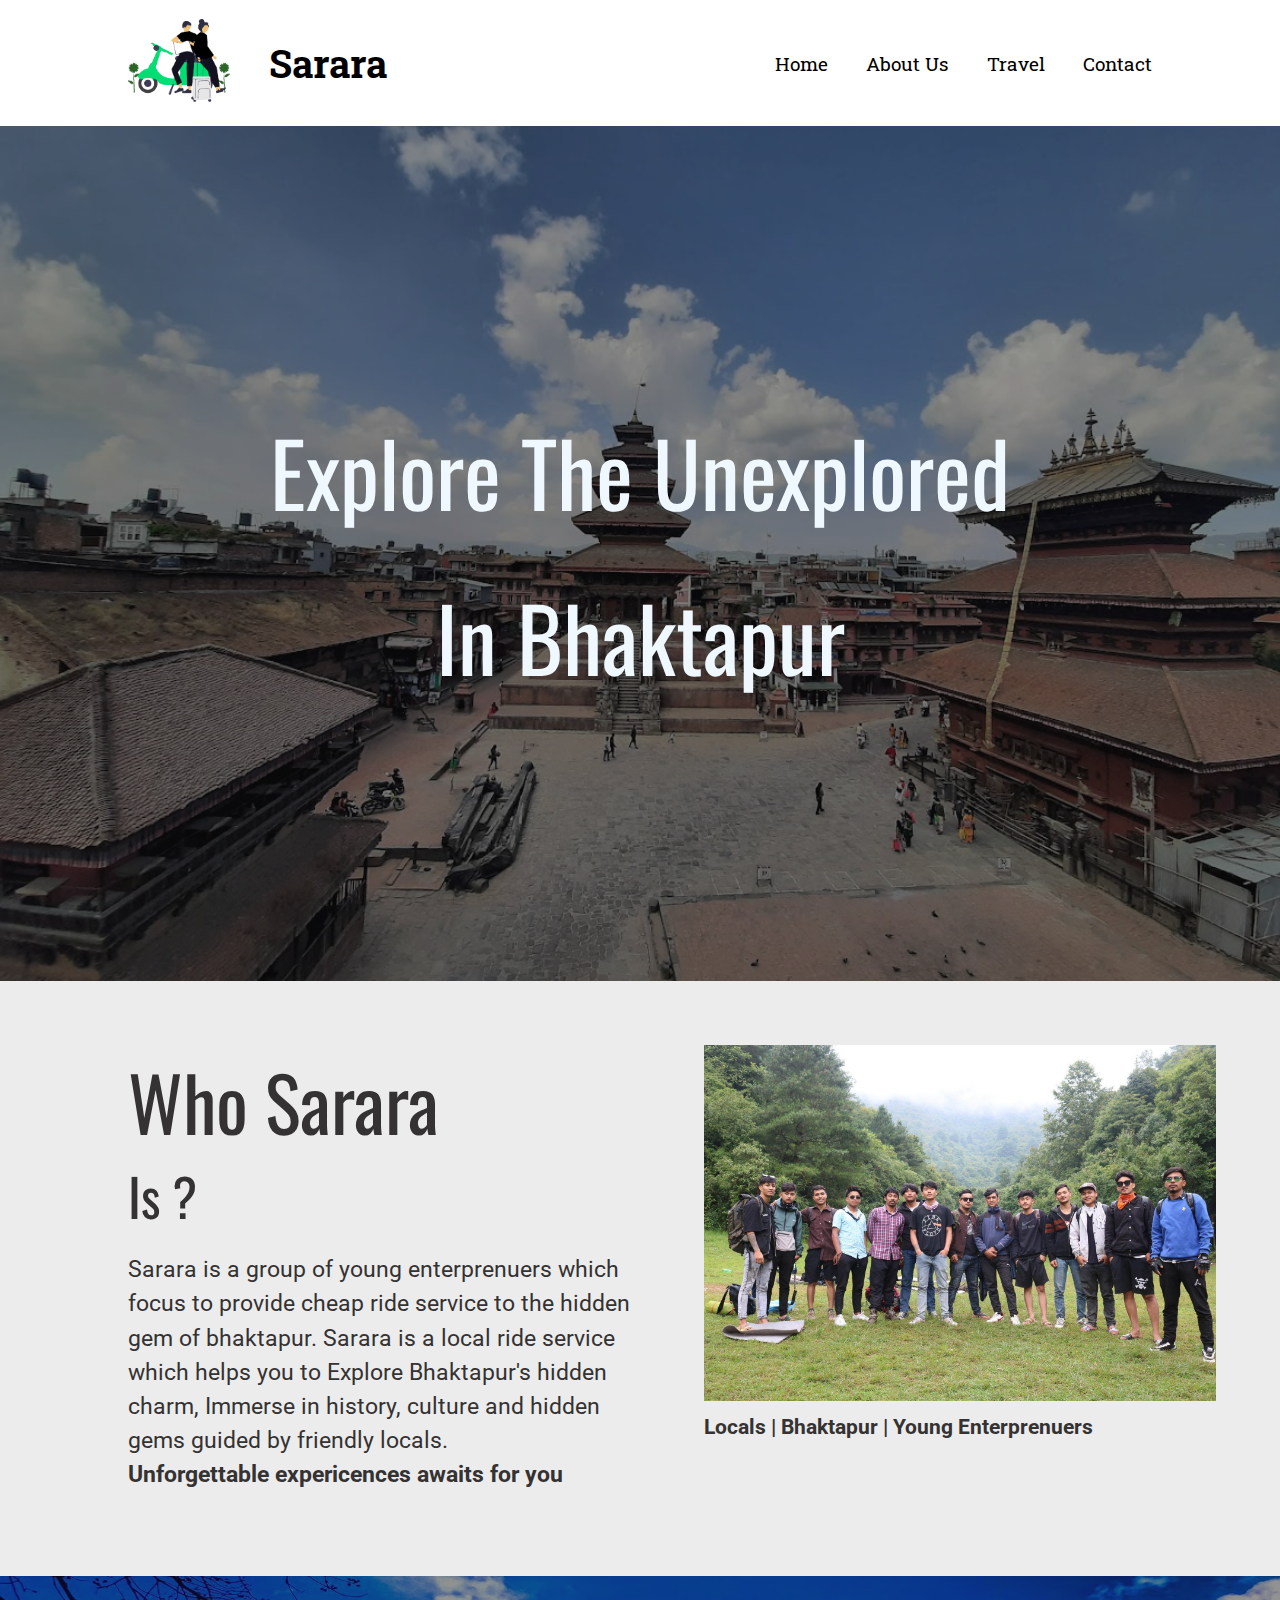
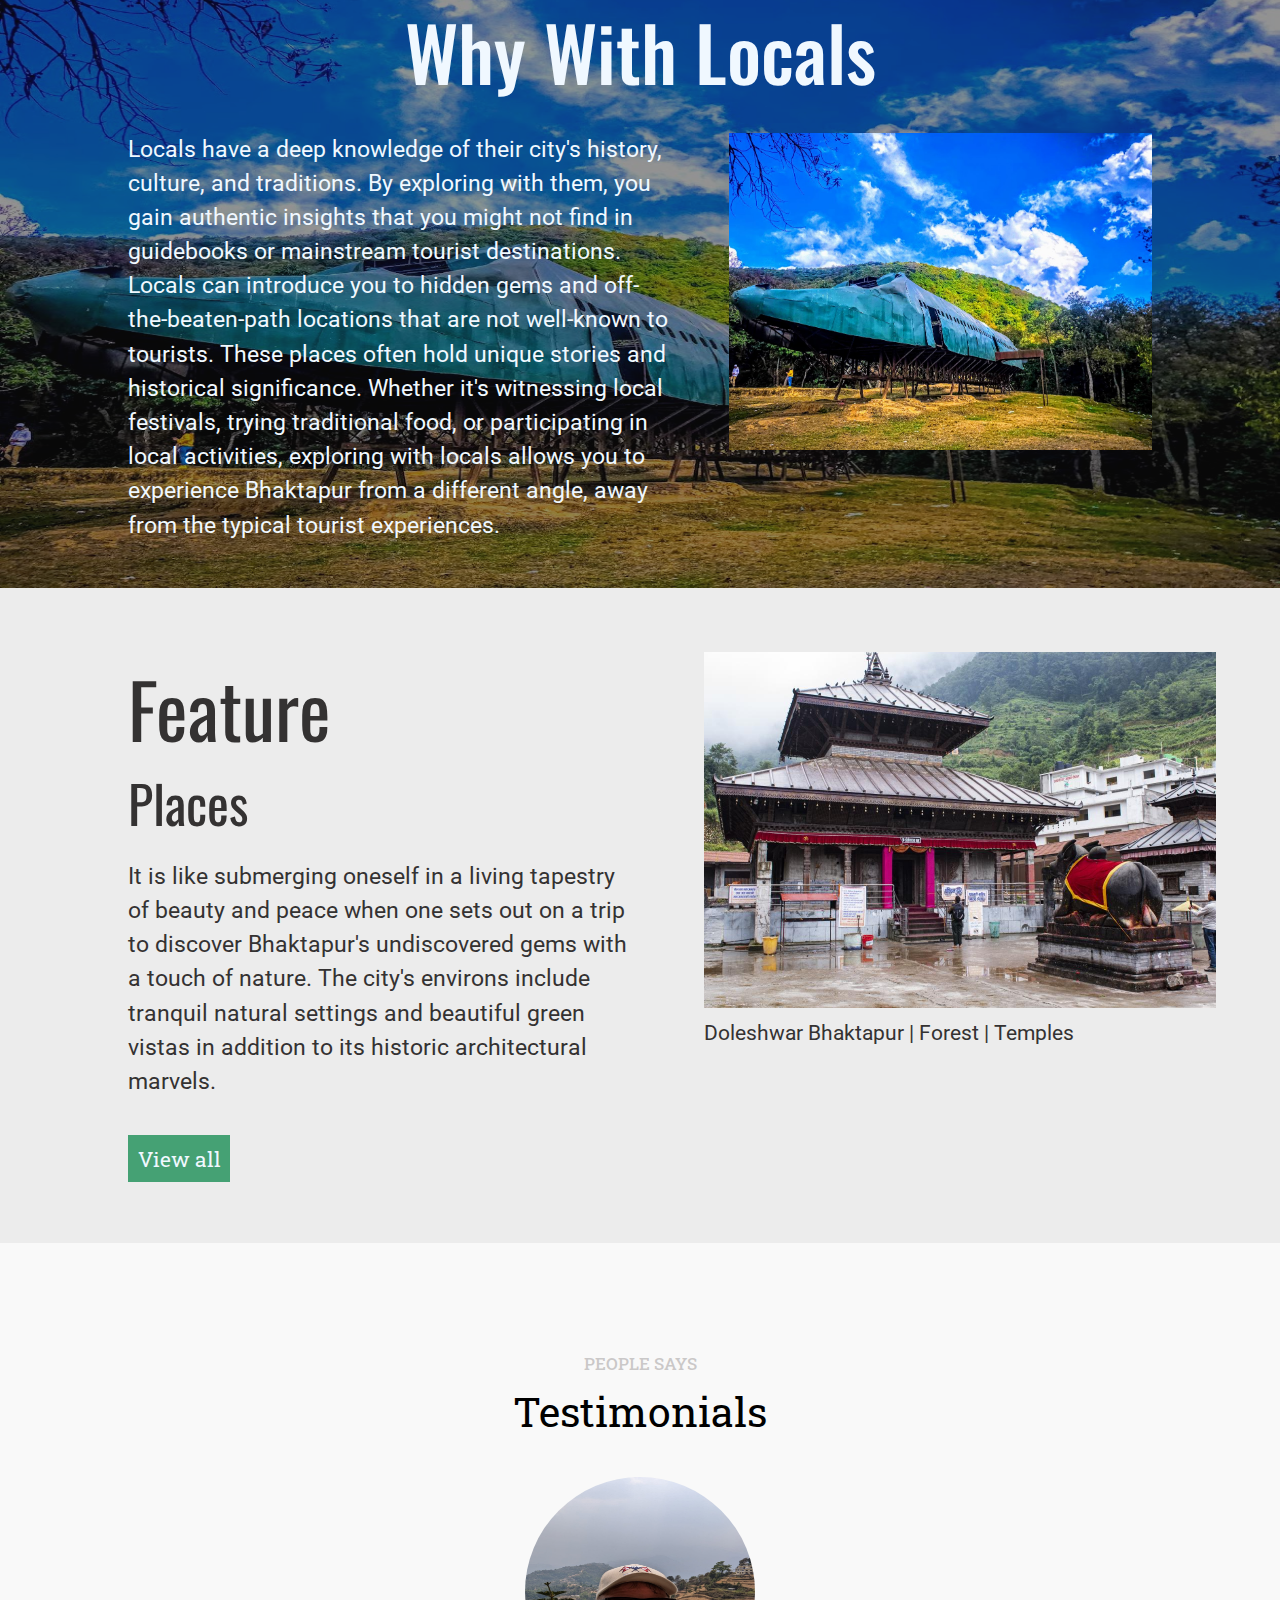
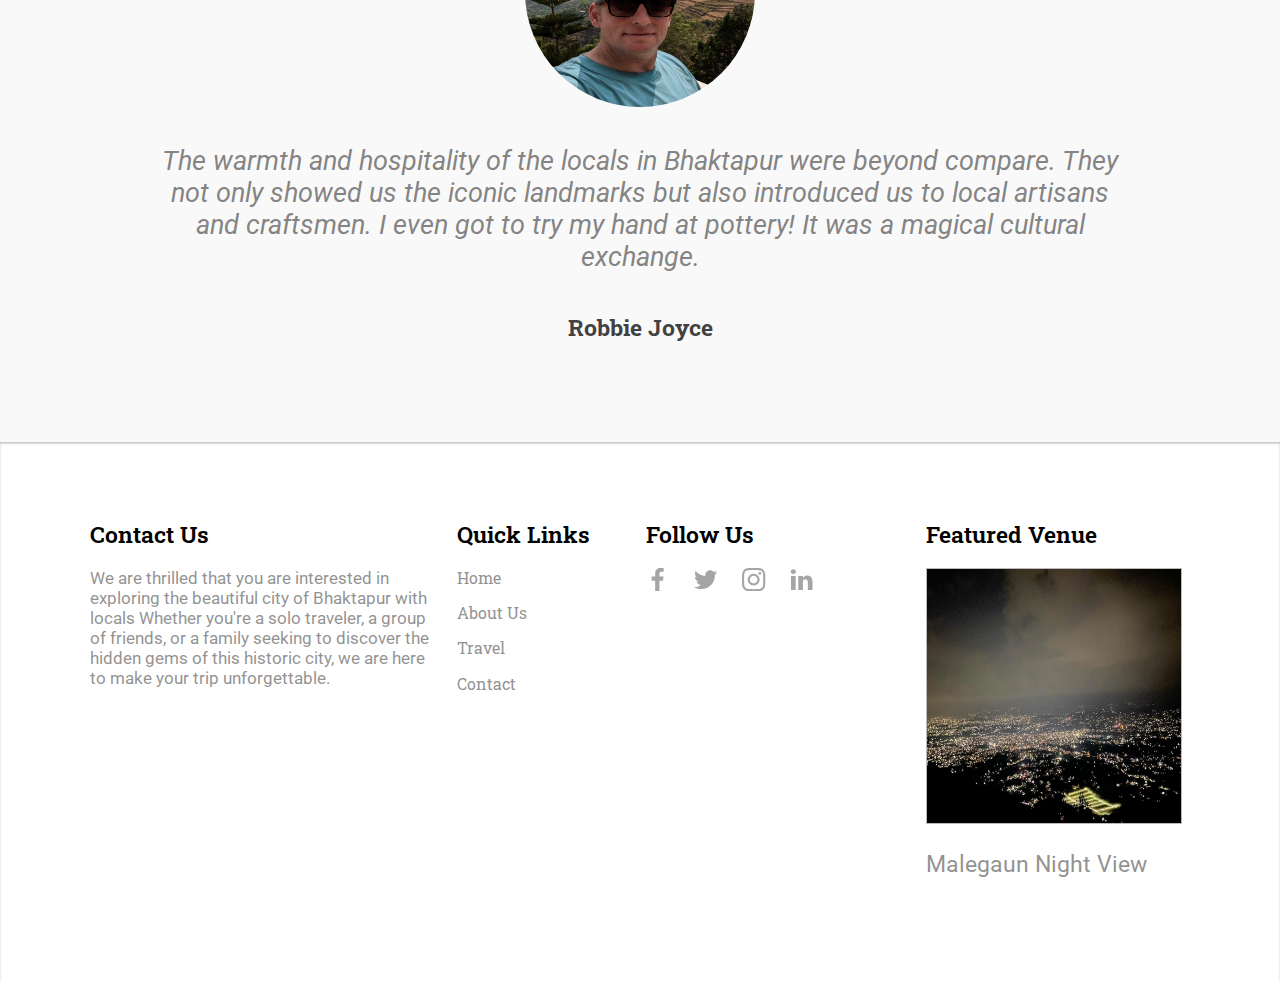
==== commit c2d6f29f: "newly added" ====
--- a/html/index.html
+++ b/html/index.html
@@ -13,16 +13,15 @@
     <div class="header">
         <div class="navbar">
             <div class="navbar-img">
-                <a href="/" class="navbar-a"><img src="../static/image/elegent-_1_.jpg" alt=""></a>
-                <a href="/" class="navbar-font"> 
+                <a href="index.html" class="navbar-font"> 
                     <img src="../image/logo.png" alt="">
                 </a>
                 <h1>Sarara</h1>
             </div>
             <div class="navlist">
-                <a class="nav" href="">Home</a>
-                <a class="nav" href="">About Us</a>
-                <a class="nav" href="">Travel</a>
+                <a class="nav" href="index.html">Home</a>
+                <a class="nav" href="about.html">About Us</a>
+                <a class="nav" href="travel.html">Travel</a>
                 <a class="nav" href="contact.html">Contact</a>
             </div>
             <div class="menu hide">
@@ -58,20 +57,17 @@
     </div>
     <div class="feature-place">
         <div class="left">
-            <h1>Feature</h1>
-            <h2>Places</h2>
-            <p>It is like submerging oneself in a living tapestry of beauty and peace when one sets out on a trip to discover Bhaktapur's undiscovered gems with a touch of nature. The city's environs include tranquil natural settings and beautiful green vistas in addition to its historic architectural marvels. 
+            <h1>Who Sarara </h1>
+            <h2>Is ?</h2>
+            <p>Sarara is a group of young enterprenuers which focus to provide cheap ride service to the hidden gem of bhaktapur. 
+                Sarara is a local ride service which helps you to Explore Bhaktapur's hidden charm, Immerse in history, culture and hidden gems guided by friendly locals.
+                <br> <strong> Unforgettable expericences awaits for you</strong> 
             </p>
-            <svg xmlns="http://www.w3.org/2000/svg" width="40" height="40" fill="currentColor" class="bi bi-1-circle" viewBox="0 0 16 16">
-                <path d="M1 8a7 7 0 1 0 14 0A7 7 0 0 0 1 8Zm15 0A8 8 0 1 1 0 8a8 8 0 0 1 16 0ZM9.283 4.002V12H7.971V5.338h-.065L6.072 6.656V5.385l1.899-1.383h1.312Z"/>
-            </svg> /
-            <svg xmlns="http://www.w3.org/2000/svg" width="40" height="40" fill="currentColor" class="bi bi-8-circle" viewBox="0 0 16 16">
-                <path d="M1 8a7 7 0 1 0 14 0A7 7 0 0 0 1 8Zm15 0A8 8 0 1 1 0 8a8 8 0 0 1 16 0Zm-5.03 1.803c0 1.394-1.218 2.355-2.988 2.355-1.763 0-2.953-.955-2.953-2.344 0-1.271.95-1.851 1.647-2.003v-.065c-.621-.193-1.33-.738-1.33-1.781 0-1.225 1.09-2.121 2.66-2.121s2.654.896 2.654 2.12c0 1.061-.738 1.595-1.336 1.782v.065c.703.152 1.647.744 1.647 1.992Zm-4.347-3.71c0 .739.586 1.255 1.383 1.255s1.377-.516 1.377-1.254c0-.733-.58-1.23-1.377-1.23s-1.383.497-1.383 1.23Zm-.281 3.645c0 .838.72 1.412 1.664 1.412.943 0 1.658-.574 1.658-1.412 0-.843-.715-1.424-1.658-1.424-.944 0-1.664.58-1.664 1.424Z"/>
-              </svg>
+            
         </div>
         <div class="right">
-            <img src="../image/doleshwar.jpg" alt="">
-            <p>Doleshwar Bhaktapur | Forest | Temples</p>
+            <img src="../image/sarara.jpg" alt="">
+            <p> <b>Locals | Bhaktapur | Young Enterprenuers</b> </p>
         </div>
     </div>  
     <div class="whylocal">
@@ -87,6 +83,20 @@
                 </p>
                 <img src="../image/plane.jpeg" alt="">
             </div>
+        </div>
+    </div> 
+    <div class="feature-place">
+        <div class="left">
+            <h1>Feature</h1>
+            <h2>Places</h2>
+            <p>It is like submerging oneself in a living tapestry of beauty and peace when one sets out on a trip to discover Bhaktapur's undiscovered gems with a touch of nature. The city's environs include tranquil natural settings and beautiful green vistas in addition to its historic architectural marvels. 
+            </p>
+            <a href="">View all</a>
+
+        </div>
+        <div class="right rdown">
+            <img src="../image/doleshwar.jpg" alt="">
+            <p>Doleshwar Bhaktapur | Forest | Temples</p>
         </div>
     </div> 
     <div class="testimonial">
--- a/css/home.css
+++ b/css/home.css
@@ -103,14 +103,27 @@
     padding: 5vw ;
 }
 .right img{
-    height: 500px;
-    width: 500px;
+    height: calc(20vw + 10rem);
+    width: 100%;
+    object-fit: cover;
+}
+.rdown > img{
+    width: 100%;
 }
 .right > p{
     padding: 1vw 0;
     line-height: 0;
     font-size: calc(0.5vw + 1.5rem);
     
+}
+.left > a {
+    text-decoration: none;
+    color:aliceblue;
+    font-size: calc(0.5vw + 1.5rem);
+    background-color: #45a174;
+    padding: .75vw;
+
+
 }
 .whylocal{
     width: 100%;
@@ -234,14 +247,26 @@
         line-height: 2;
         padding:  3vw;
     }
+    
     .right{
         padding: 5vw 0;
+        padding-top: 0;
         width: 100%;
+        height: 100%;
     }
     .right > img {
+        height: 100%;
         width: 100%;
         object-fit:cover;
     }
+    .rdown{
+        /* height: 50vh; */
+        padding-top: 5vw;
+    }
+    .right p {
+        text-align: center;
+    }
+    
     .whylocal{
         background-position: center;
         
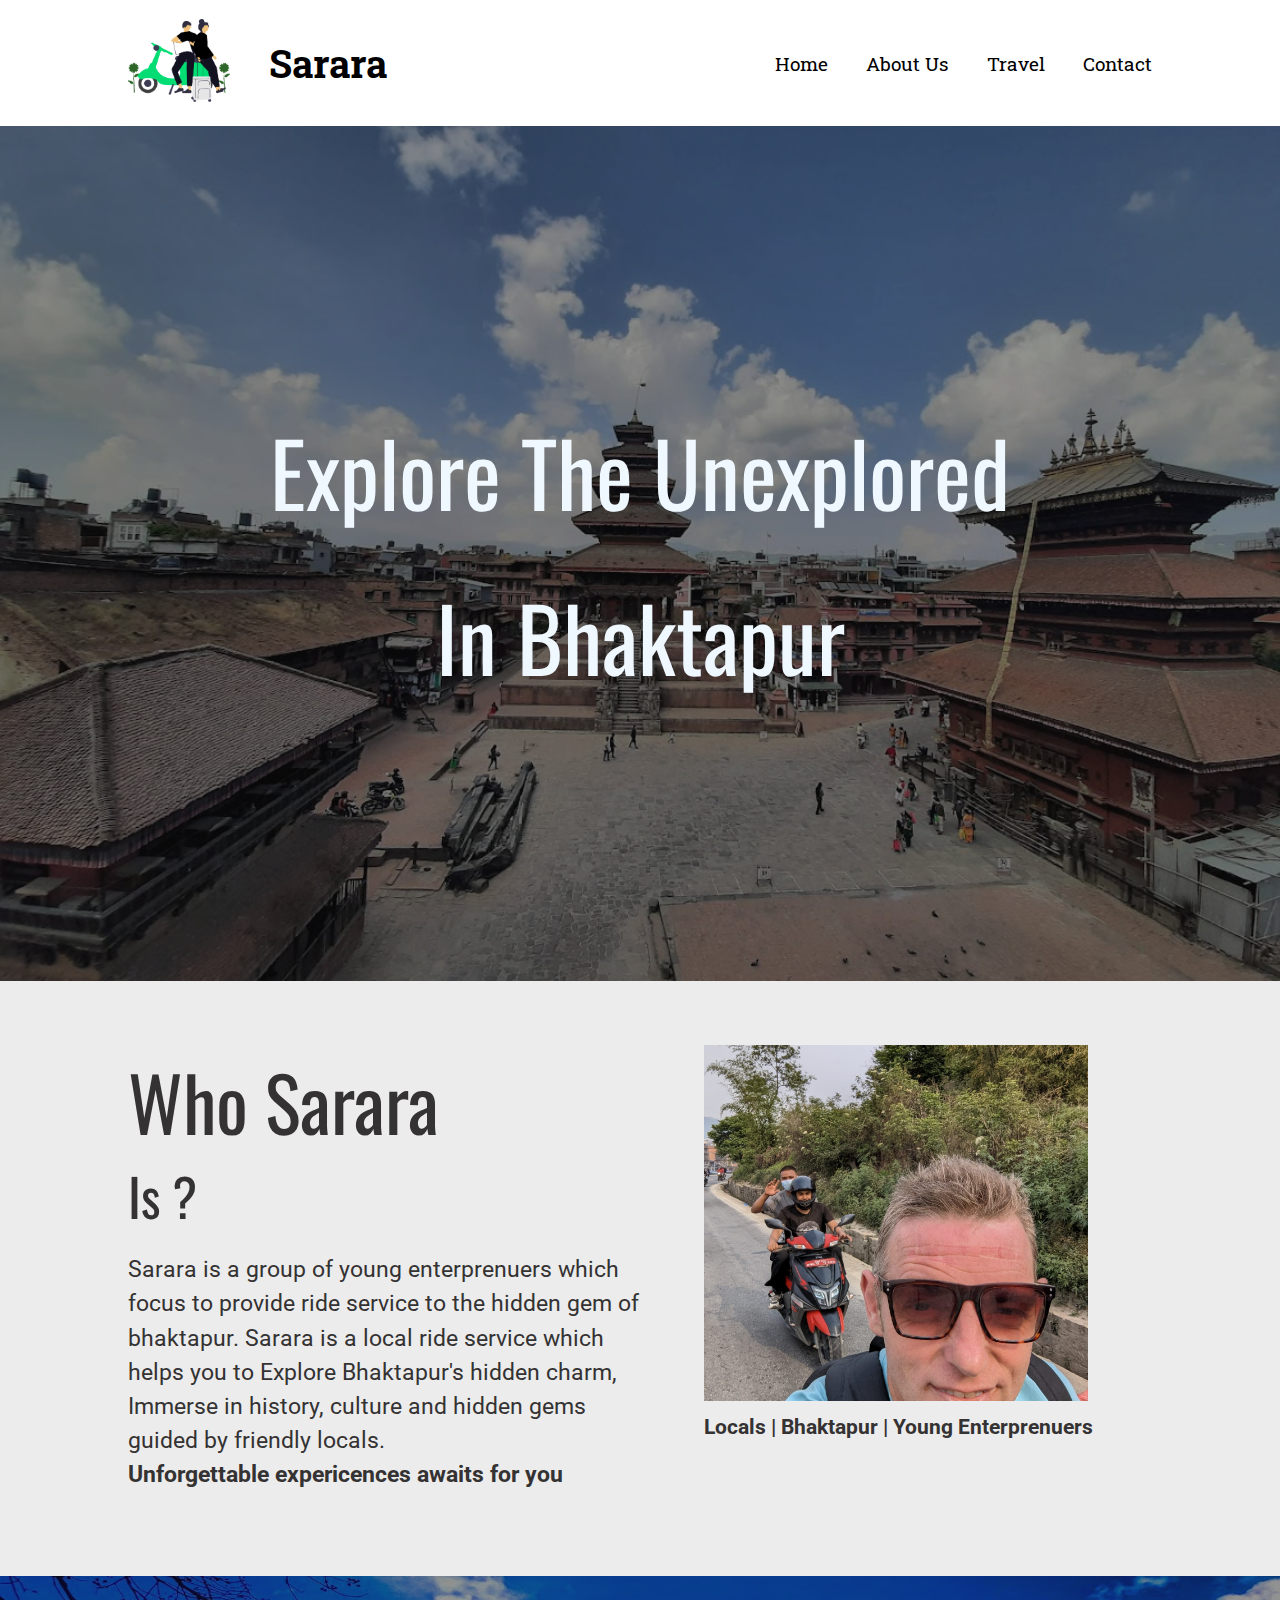
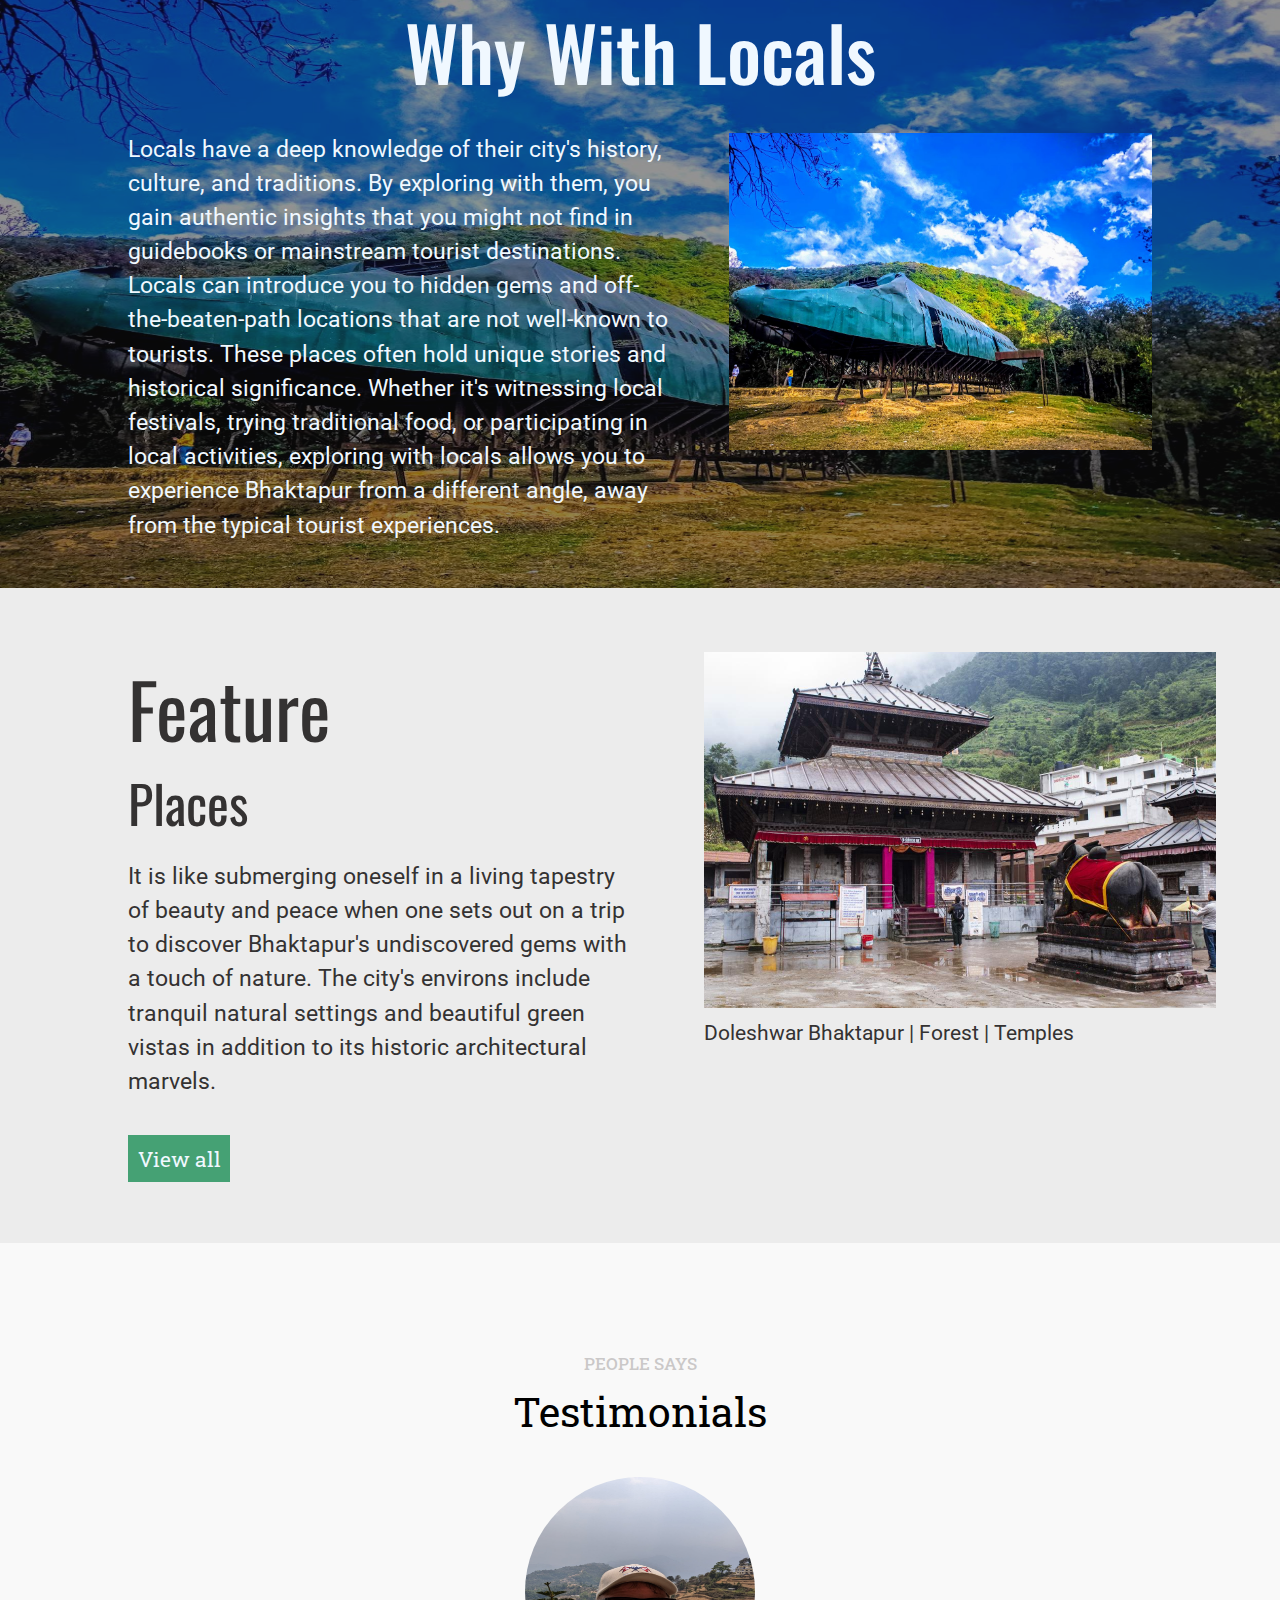
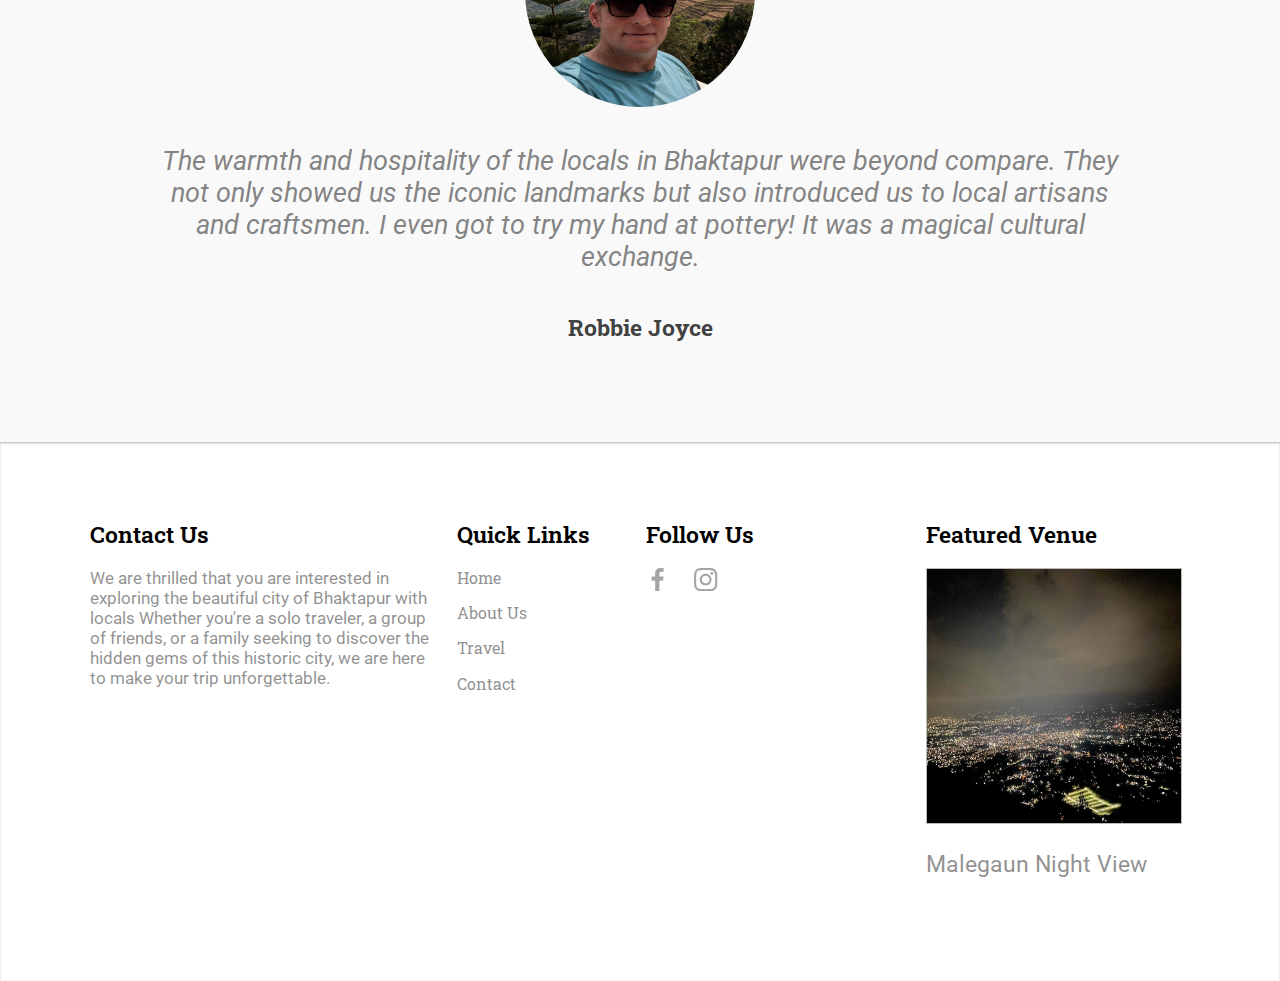
==== commit 6128e50d: "fresh added" ====
--- a/html/index.html
+++ b/html/index.html
@@ -13,7 +13,7 @@
     <div class="header">
         <div class="navbar">
             <div class="navbar-img">
-                <a href="index.html" class="navbar-font"> 
+                <a href="../html/index.html" class="navbar-font"> 
                     <img src="../image/logo.png" alt="">
                 </a>
                 <h1>Sarara</h1>
@@ -59,14 +59,14 @@
         <div class="left">
             <h1>Who Sarara </h1>
             <h2>Is ?</h2>
-            <p>Sarara is a group of young enterprenuers which focus to provide cheap ride service to the hidden gem of bhaktapur. 
+            <p>Sarara is a group of young enterprenuers which focus to provide ride service to the hidden gem of bhaktapur. 
                 Sarara is a local ride service which helps you to Explore Bhaktapur's hidden charm, Immerse in history, culture and hidden gems guided by friendly locals.
                 <br> <strong> Unforgettable expericences awaits for you</strong> 
             </p>
             
         </div>
         <div class="right">
-            <img src="../image/sarara.jpg" alt="">
+            <img src="../image/joyce.jpg" alt="">
             <p> <b>Locals | Bhaktapur | Young Enterprenuers</b> </p>
         </div>
     </div>  
@@ -91,7 +91,7 @@
             <h2>Places</h2>
             <p>It is like submerging oneself in a living tapestry of beauty and peace when one sets out on a trip to discover Bhaktapur's undiscovered gems with a touch of nature. The city's environs include tranquil natural settings and beautiful green vistas in addition to its historic architectural marvels. 
             </p>
-            <a href="">View all</a>
+            <a href="../html/travel.html">View all</a>
 
         </div>
         <div class="right rdown">
@@ -124,10 +124,10 @@
         <div class="section2">
             <h2 class="footer-h2">Quick Links</h2>
             <div class="section2-link">
-                <a class="nav" href="">Home</a>
-                <a class="nav" href="">About Us</a>
-                <a class="nav" href="">Travel</a>
-                <a class="nav" href="contact.html">Contact</a>
+                <a class="nav" href="../html/index.html">Home</a>
+                <a class="nav" href="../html/about.html">About Us</a>
+                <a class="nav" href="../html/travel.html">Travel</a>
+                <a class="nav" href="../html/contact.html">Contact</a>
             </div>
         </div>
         <div class="section3">
@@ -141,9 +141,7 @@
                    v20.341H37.29v27.585h23.814v70.761H89.584z"/>
         
                 </svg> </a>
-                <a href="https://www.twitter.com/"><svg class="footer-svg" id="Bold" enable-background="new 0 0 24 24" height="512" viewBox="0 0 24 24" width="512" xmlns="http://www.w3.org/2000/svg"><path d="m21.534 7.113c.976-.693 1.797-1.558 2.466-2.554v-.001c-.893.391-1.843.651-2.835.777 1.02-.609 1.799-1.566 2.165-2.719-.951.567-2.001.967-3.12 1.191-.903-.962-2.19-1.557-3.594-1.557-2.724 0-4.917 2.211-4.917 4.921 0 .39.033.765.114 1.122-4.09-.2-7.71-2.16-10.142-5.147-.424.737-.674 1.58-.674 2.487 0 1.704.877 3.214 2.186 4.089-.791-.015-1.566-.245-2.223-.606v.054c0 2.391 1.705 4.377 3.942 4.835-.401.11-.837.162-1.29.162-.315 0-.633-.018-.931-.084.637 1.948 2.447 3.381 4.597 3.428-1.674 1.309-3.8 2.098-6.101 2.098-.403 0-.79-.018-1.177-.067 2.18 1.405 4.762 2.208 7.548 2.208 8.683 0 14.342-7.244 13.986-14.637z"/></svg> </a>
                 <a href="https://www.instagram.com/"><svg class="footer-svg" height="511pt" viewBox="0 0 511 511.9" width="511pt" xmlns="http://www.w3.org/2000/svg"><path d="m510.949219 150.5c-1.199219-27.199219-5.597657-45.898438-11.898438-62.101562-6.5-17.199219-16.5-32.597657-29.601562-45.398438-12.800781-13-28.300781-23.101562-45.300781-29.5-16.296876-6.300781-34.898438-10.699219-62.097657-11.898438-27.402343-1.300781-36.101562-1.601562-105.601562-1.601562s-78.199219.300781-105.5 1.5c-27.199219 1.199219-45.898438 5.601562-62.097657 11.898438-17.203124 6.5-32.601562 16.5-45.402343 29.601562-13 12.800781-23.097657 28.300781-29.5 45.300781-6.300781 16.300781-10.699219 34.898438-11.898438 62.097657-1.300781 27.402343-1.601562 36.101562-1.601562 105.601562s.300781 78.199219 1.5 105.5c1.199219 27.199219 5.601562 45.898438 11.902343 62.101562 6.5 17.199219 16.597657 32.597657 29.597657 45.398438 12.800781 13 28.300781 23.101562 45.300781 29.5 16.300781 6.300781 34.898438 10.699219 62.101562 11.898438 27.296876 1.203124 36 1.5 105.5 1.5s78.199219-.296876 105.5-1.5c27.199219-1.199219 45.898438-5.597657 62.097657-11.898438 34.402343-13.300781 61.601562-40.5 74.902343-74.898438 6.296876-16.300781 10.699219-34.902343 11.898438-62.101562 1.199219-27.300781 1.5-36 1.5-105.5s-.101562-78.199219-1.300781-105.5zm-46.097657 209c-1.101562 25-5.300781 38.5-8.800781 47.5-8.601562 22.300781-26.300781 40-48.601562 48.601562-9 3.5-22.597657 7.699219-47.5 8.796876-27 1.203124-35.097657 1.5-103.398438 1.5s-76.5-.296876-103.402343-1.5c-25-1.097657-38.5-5.296876-47.5-8.796876-11.097657-4.101562-21.199219-10.601562-29.398438-19.101562-8.5-8.300781-15-18.300781-19.101562-29.398438-3.5-9-7.699219-22.601562-8.796876-47.5-1.203124-27-1.5-35.101562-1.5-103.402343s.296876-76.5 1.5-103.398438c1.097657-25 5.296876-38.5 8.796876-47.5 4.101562-11.101562 10.601562-21.199219 19.203124-29.402343 8.296876-8.5 18.296876-15 29.398438-19.097657 9-3.5 22.601562-7.699219 47.5-8.800781 27-1.199219 35.101562-1.5 103.398438-1.5 68.402343 0 76.5.300781 103.402343 1.5 25 1.101562 38.5 5.300781 47.5 8.800781 11.097657 4.097657 21.199219 10.597657 29.398438 19.097657 8.5 8.300781 15 18.300781 19.101562 29.402343 3.5 9 7.699219 22.597657 8.800781 47.5 1.199219 27 1.5 35.097657 1.5 103.398438s-.300781 76.300781-1.5 103.300781zm0 0"/><path d="m256.449219 124.5c-72.597657 0-131.5 58.898438-131.5 131.5s58.902343 131.5 131.5 131.5c72.601562 0 131.5-58.898438 131.5-131.5s-58.898438-131.5-131.5-131.5zm0 216.800781c-47.097657 0-85.300781-38.199219-85.300781-85.300781s38.203124-85.300781 85.300781-85.300781c47.101562 0 85.300781 38.199219 85.300781 85.300781s-38.199219 85.300781-85.300781 85.300781zm0 0"/><path d="m423.851562 119.300781c0 16.953125-13.746093 30.699219-30.703124 30.699219-16.953126 0-30.699219-13.746094-30.699219-30.699219 0-16.957031 13.746093-30.699219 30.699219-30.699219 16.957031 0 30.703124 13.742188 30.703124 30.699219zm0 0"/></svg> </a>
-                <a href="https://www.linkedin.com/"><svg class="footer-svg" height="682pt" viewBox="-21 -35 682.66669 682" width="682pt" xmlns="http://www.w3.org/2000/svg"><path d="m77.613281-.667969c-46.929687 0-77.613281 30.816407-77.613281 71.320313 0 39.609375 29.769531 71.304687 75.8125 71.304687h.890625c47.847656 0 77.625-31.695312 77.625-71.304687-.894531-40.503906-29.777344-71.320313-76.714844-71.320313zm0 0"/><path d="m8.109375 198.3125h137.195313v412.757812h-137.195313zm0 0"/><path d="m482.054688 188.625c-74.011719 0-123.640626 69.546875-123.640626 69.546875v-59.859375h-137.199218v412.757812h137.191406v-230.5c0-12.339843.894531-24.660156 4.519531-33.484374 9.917969-24.640626 32.488281-50.167969 70.390625-50.167969 49.644532 0 69.5 37.851562 69.5 93.339843v220.8125h137.183594v-236.667968c0-126.78125-67.6875-185.777344-157.945312-185.777344zm0 0"/></svg> </a>
                 </div>
         </div>
         <div class="section4">
--- a/css/nav.css
+++ b/css/nav.css
@@ -213,7 +213,12 @@
         
     }
     
-    
+    .footer-logo{
+        margin-top: 10px;
+        display: flex;
+        flex-direction: column;
+        row-gap: 20px;
+    }
     .navbar a h1{
         font-size:2rem;
         padding: 1rem;
--- a/css/home.css
+++ b/css/home.css
@@ -104,7 +104,7 @@
 }
 .right img{
     height: calc(20vw + 10rem);
-    width: 100%;
+    width: 75%;
     object-fit: cover;
 }
 .rdown > img{
@@ -255,7 +255,7 @@
         height: 100%;
     }
     .right > img {
-        height: 100%;
+        height: 40%;
         width: 100%;
         object-fit:cover;
     }
@@ -287,7 +287,11 @@
         width: 80vw;
         margin: 30px 0;
     }
-    
+    .testimonial-pic {
+        border-radius: 15rem;
+        height: 40vw;
+        width: 40vw;
+    }
     
 }
 
@@ -326,4 +330,9 @@
         /* padding: 5vw; */
         line-height: 1.4;
     }
+    /* .testimonial-pic {
+        border-radius: 15rem;
+        height: 30vw;
+        width: 30vw;
+    } */
 }--- a/css/footer.css
+++ b/css/footer.css
@@ -75,7 +75,12 @@
     color: rgb(231, 231, 231);
     border: 1px solid rgb(26, 26, 26);
 }
-
+@media (max-width:950px){
+    /* .section4 img{
+        height: 30vw;
+        width: 30vw;
+    } */
+}
 @media (max-width:650px) {
 .footer{
     grid-template-columns: 2fr 2fr;
@@ -85,7 +90,10 @@
     padding: 10vw;
     
 }
-
+.section4 img{
+    height: 40vw;
+    width: 40vw;
+}
 .section3{
     order: 2;
 }
